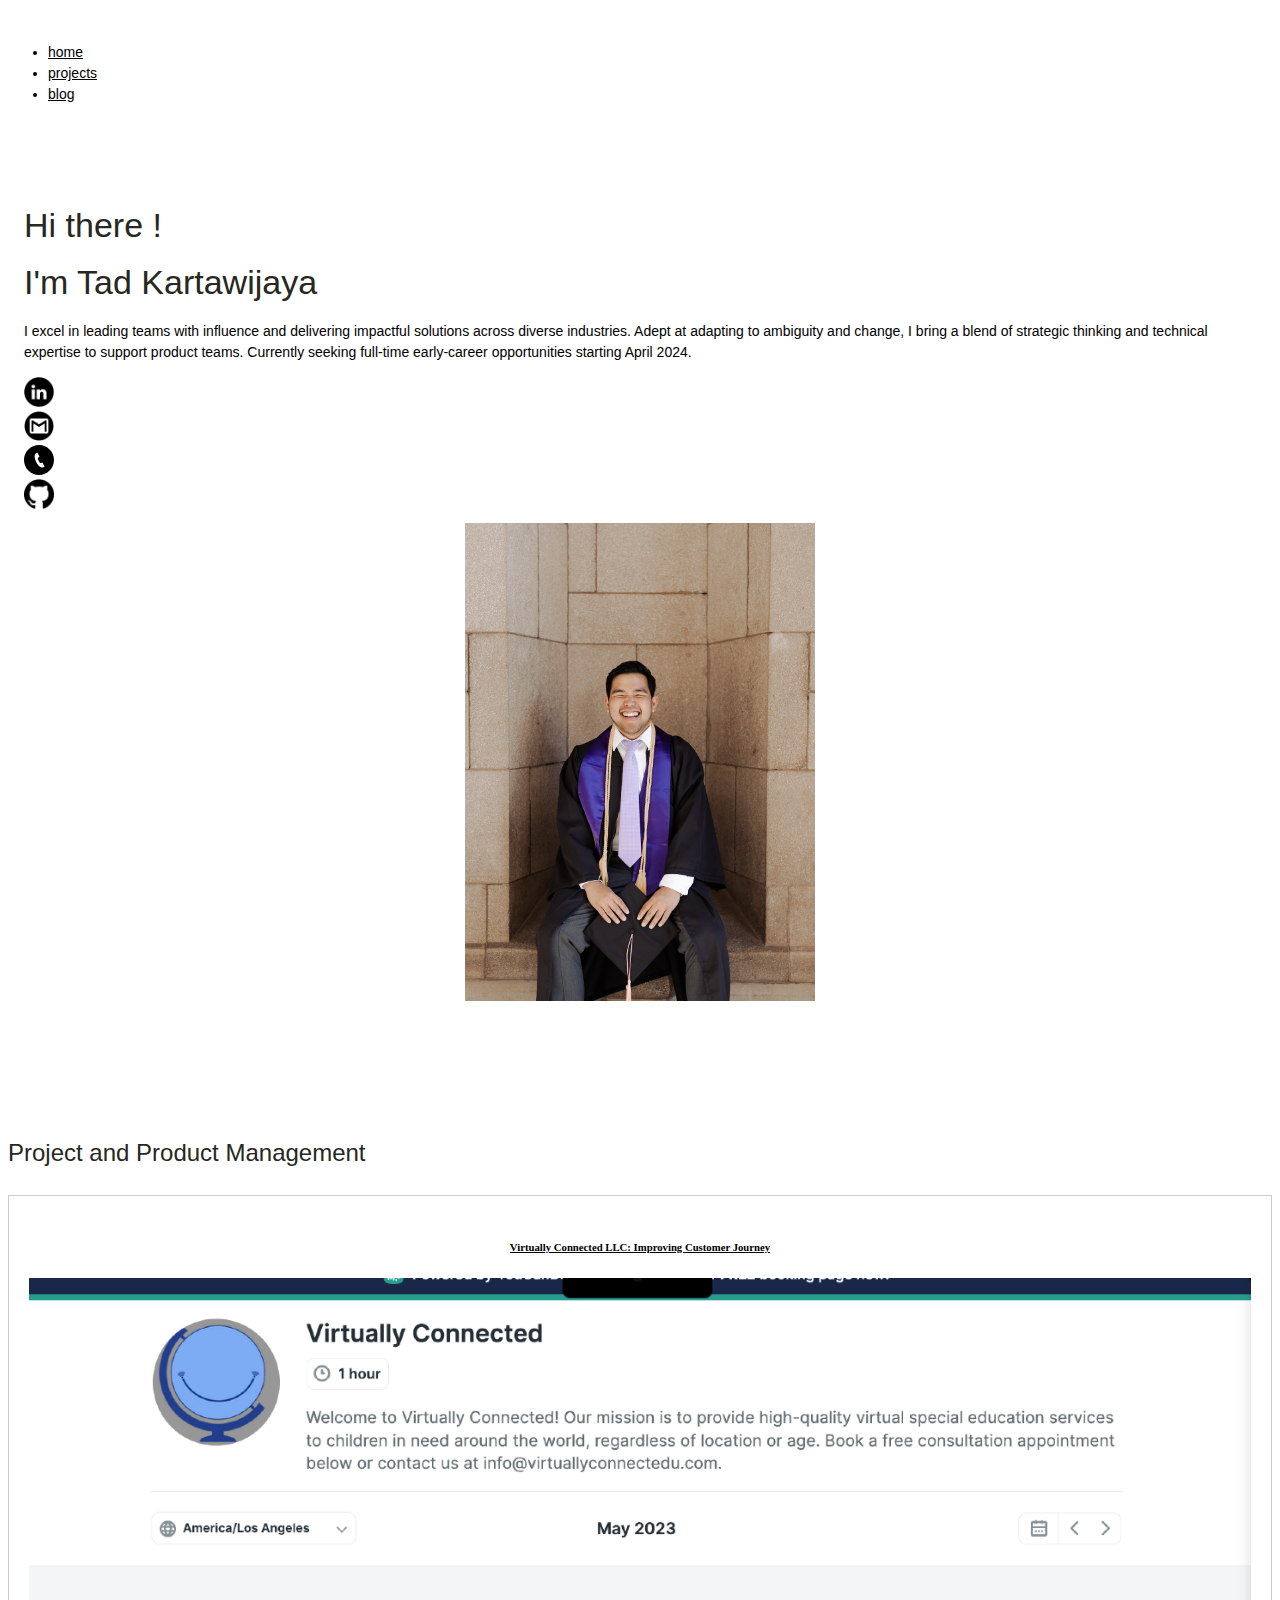
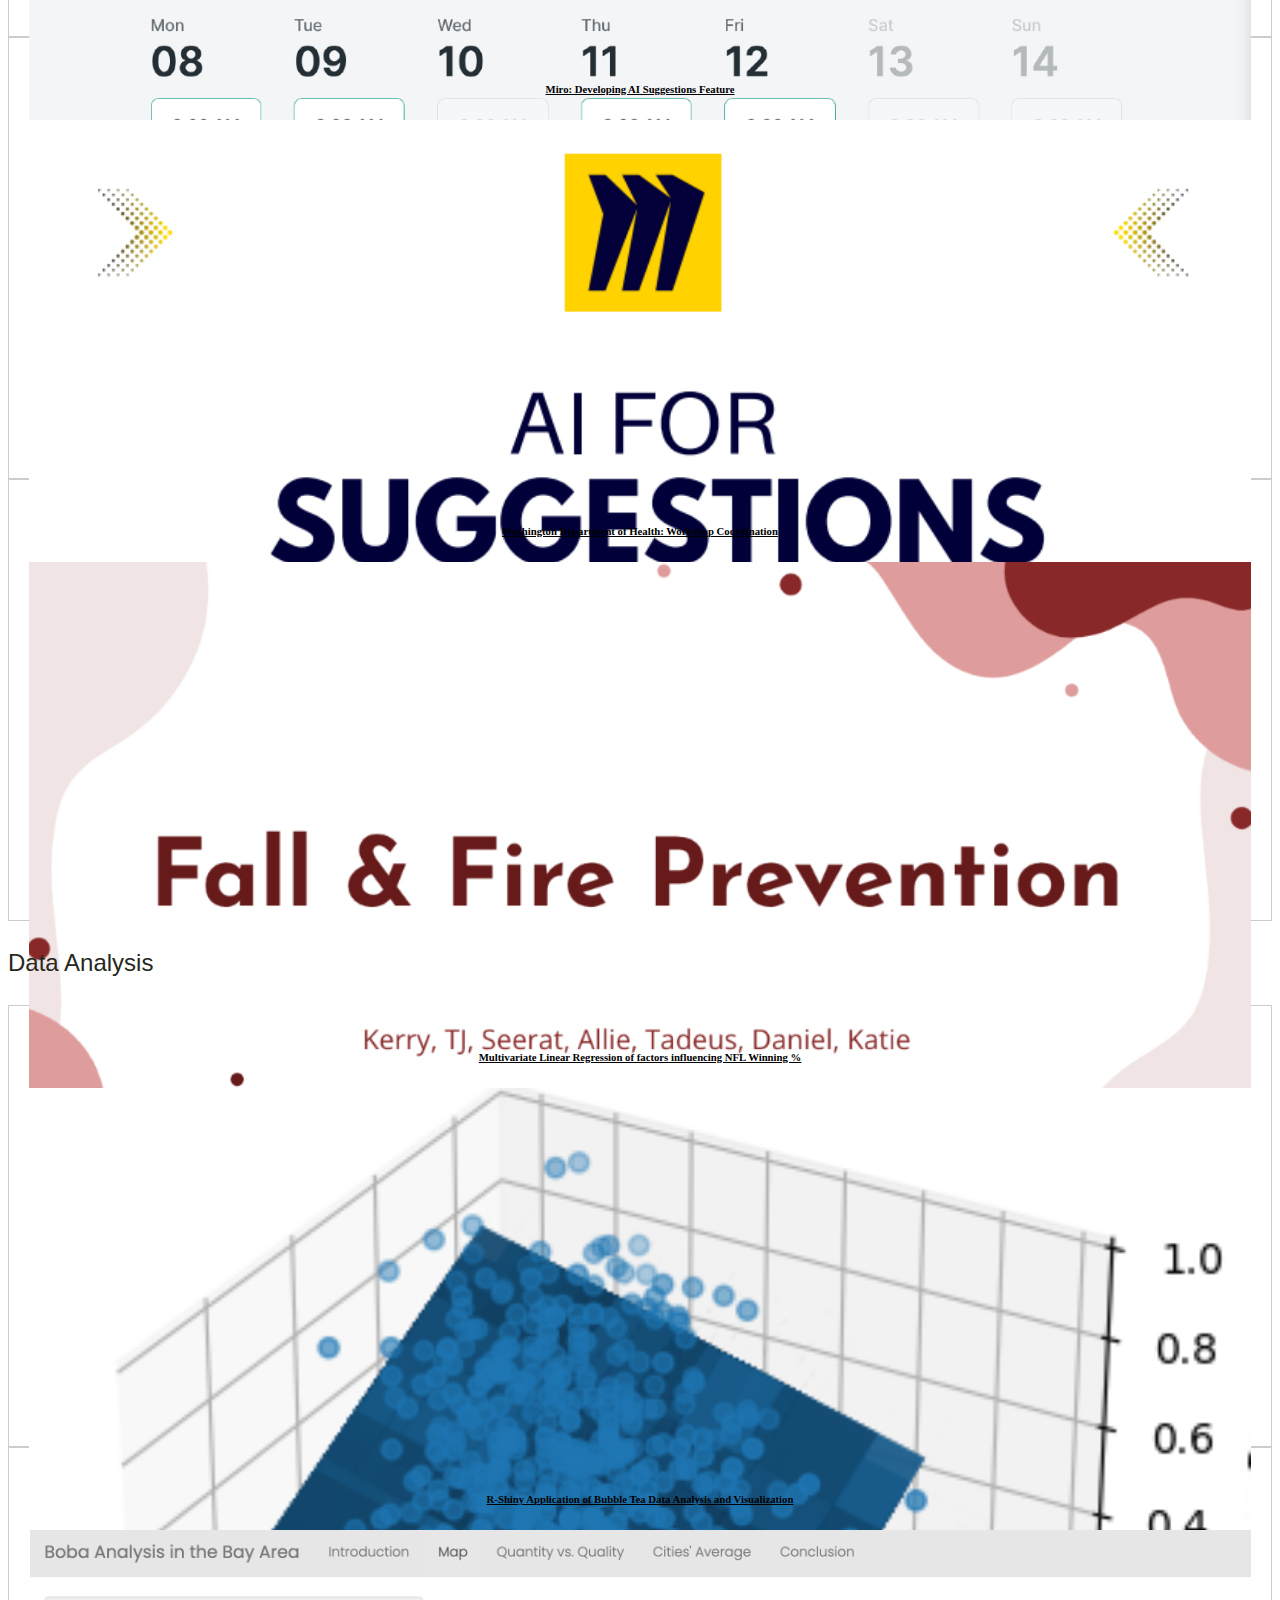
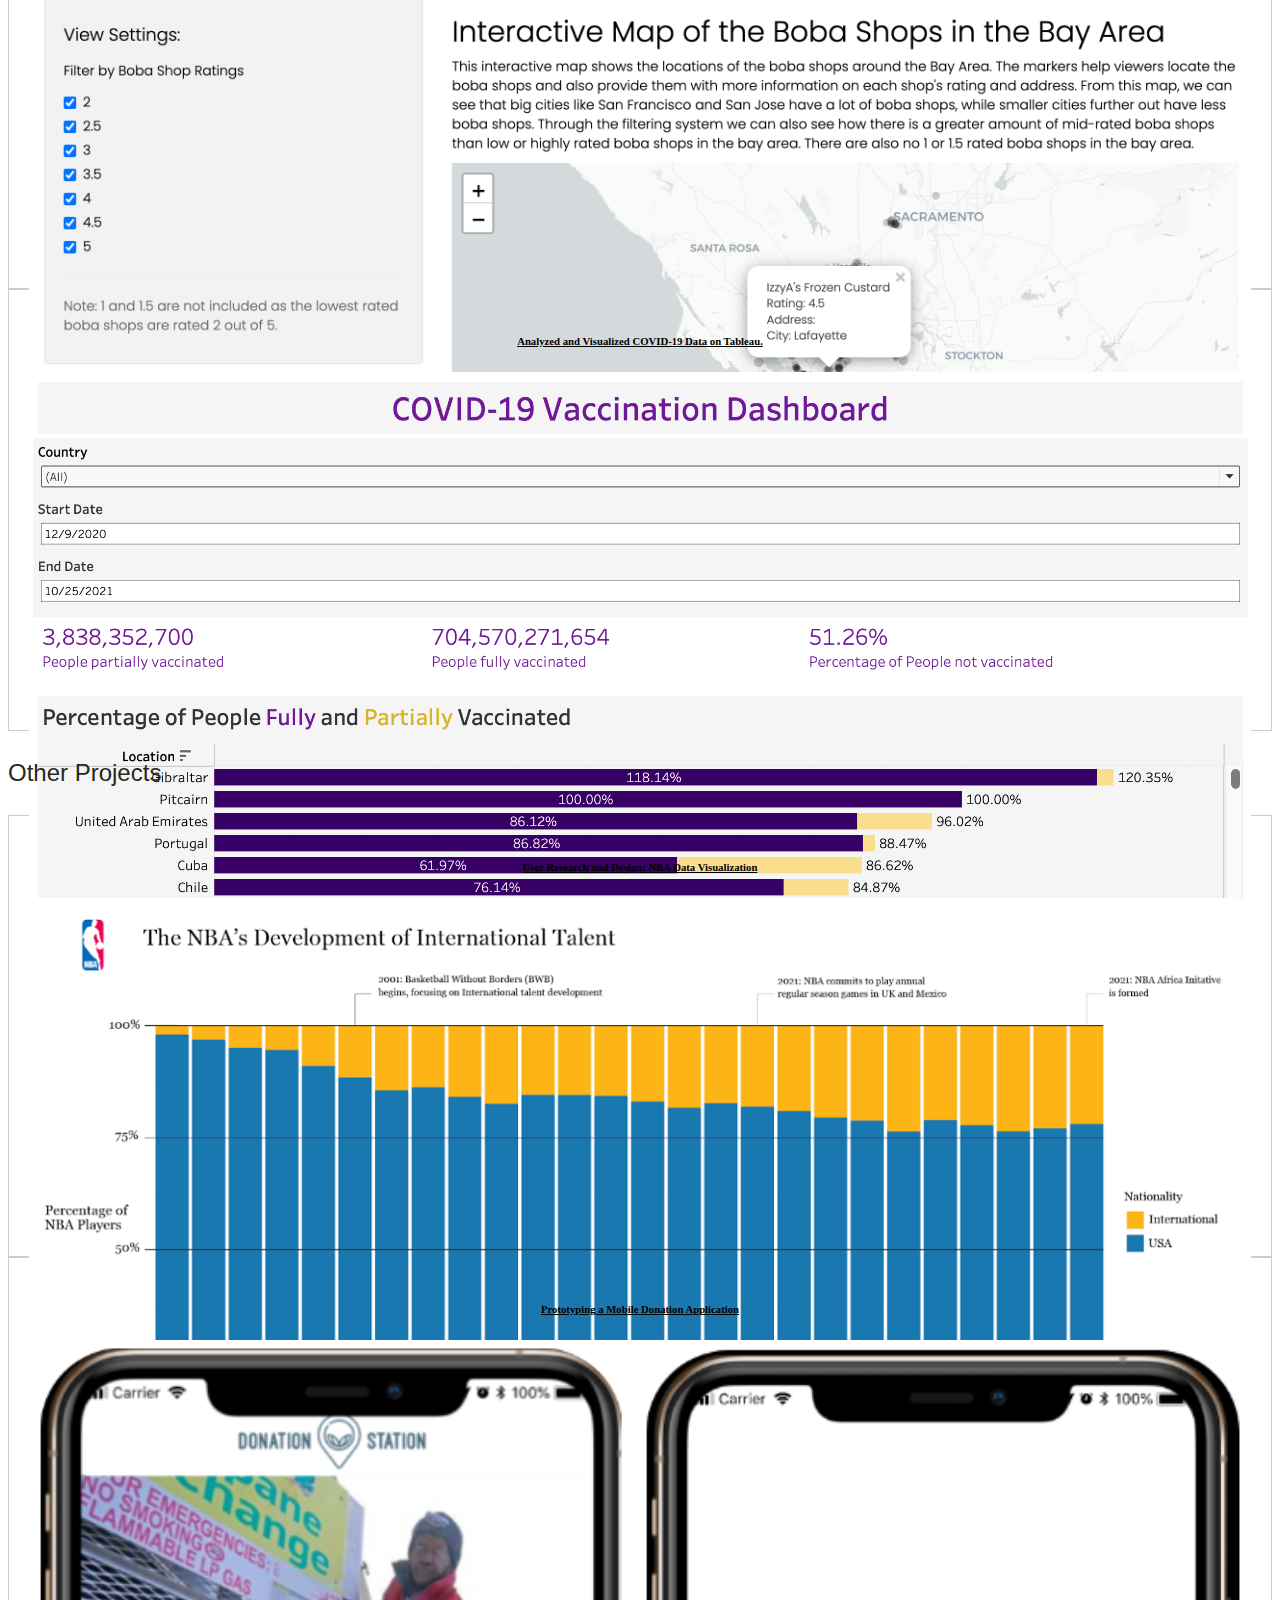
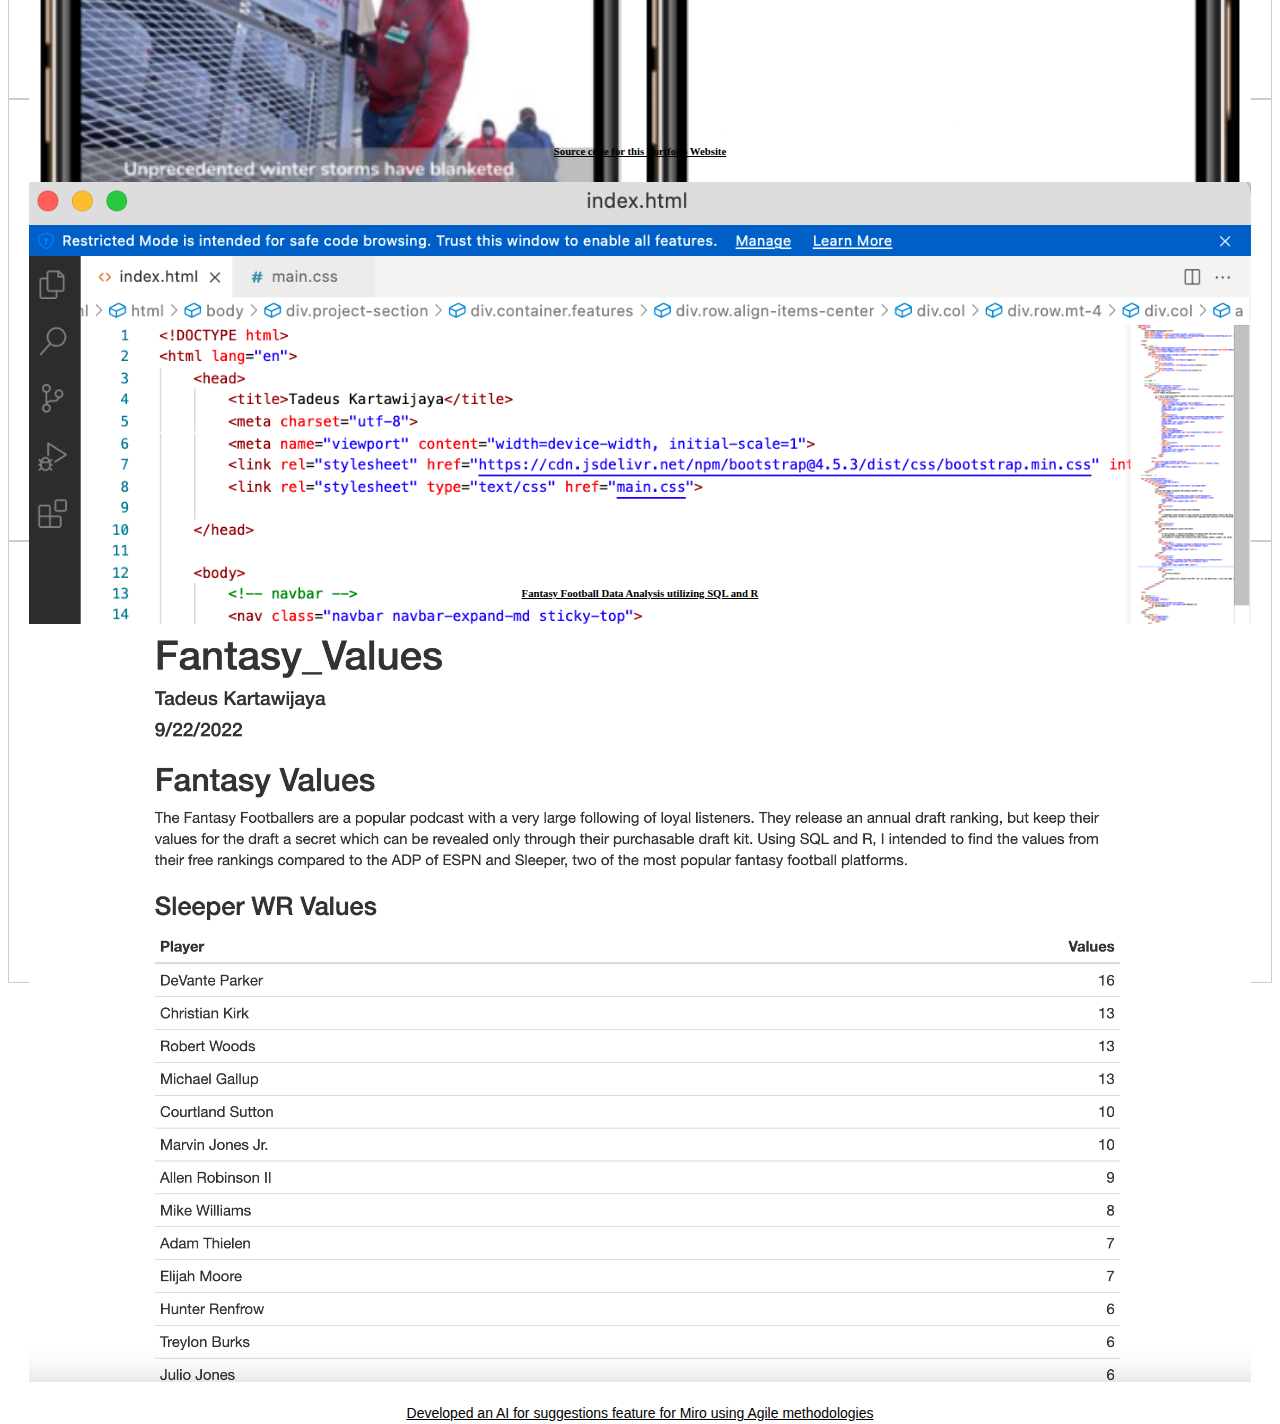
==== index.html @ 48a084fa "added LRproject" ====
<!DOCTYPE html>
<!---- Updated November 17, 2022 --->

<html lang="en">
    <head>
        <title>Tad Kartawijaya</title>
        <meta charset="utf-8">
        <meta name="viewport" content="width=device-width, initial-scale=1">
        <link rel="icon" type="image/png" href="tumblr_7e68019ed95e4b7a04ceb019555682c2_0df1e9e2_540.png">
        <link rel="stylesheet" href="https://cdn.jsdelivr.net/npm/bootstrap@4.5.3/dist/css/bootstrap.min.css" integrity="sha384-TX8t27EcRE3e/ihU7zmQxVncDAy5uIKz4rEkgIXeMed4M0jlfIDPvg6uqKI2xXr2" crossorigin="anonymous">
        <link rel="stylesheet" type="text/css" href="main.css">
        <link rel="stylesheet" href="https://use.fontawesome.com/releases/v5.14.0/css/all.css" integrity="sha384-HzLeBuhoNPvSl5KYnjx0BT+WB0QEEqLprO+NBkkk5gbc67FTaL7XIGa2w1L0Xbgc" crossorigin="anonymous">
	</head>
    
	<body> 
        <!-- navbar -->
        <nav class="navbar navbar-expand-md sticky-top">
            <button class="navbar-toggler navbar-light" type="button" data-toggle="collapse" data-target="#main-navigation">
                <span class="navbar-toggler-icon"></span>
            </button>
            <div class="collapse navbar-collapse justify-content-center" id="main-navigation">
                <ul class="navbar-nav">
                    <li class="nav-item">
                        <a class="nav-link" href="index.html">home</a>
                    </li>
                    <li class="nav-item">
                        <a class="nav-link" href="#projects">projects</a>
                    </li>
                    <li class="nav-item">
                        <a class="nav-link" href="https://medium.com/@tkartawijaya12">blog</a>
                    </li>
                </ul>
            </div>
        </nav> <!-- Body --> <!-- About me -->
        <div class="container features" id="intro">
            <div class="row align-items-center">
                <div class="col-lg-6 col-md-6 col-sm-12 " id="intro_p">
                    <h1>Hi there !</h1>
                  <h1>I'm Tad Kartawijaya</h1>
                    
                    <p>I excel in leading teams with influence and delivering impactful solutions across diverse industries. Adept at adapting to ambiguity and change, I bring a blend of strategic thinking and technical expertise to support product teams. Currently seeking full-time early-career opportunities starting April 2024.
                    </p>
                 
                    <div class="row"></div>
                        <div class="col d-flex" style="padding-bottom: 10px;">
                            <div class="px-2">
                            <a href="https://www.linkedin.com/in/tadeusk/">
                            <img src="images/linkedin.png" class="img-profile rounded-circle" >
                           </a>
                            </div>
                            <div class="px-2">
                           <a href="https://mail.google.com/mail/u/0/?fs=1&to=tadkartawijaya@gmail.com&tf=cm">
                            <img src="images/mail.png" class="img-profile rounded-circle" >
                           </a>
                            </div>
                            <div class="px-2">
                           <a href="tel:2068220563">
                            <img src="images/phone.svg" class="img-profile rounded-circle" >
                           </a>
                            </div>
                            <div class="px-2">
                           <a href="https://github.com/tadeusk12">
                            <img src="images/git.png" class="img-profile rounded-circle" >
                           </a>
                            </div>
                    </div>
                </div>
                
                <div class="col-lg-6 col-md-6 col-sm-12">
                    <img src="images/profile.png" style="  display: block;
                    width: 350px;
                    margin-left: auto; margin-right: auto;" >
                </div>
            </div>
        </div>
<section id="projects" style="padding-bottom: 5px; padding-top: 30px;">
    <div class="container">
        <h3>Project and Product Management</h3>
        <div class="row">
            <div class="col-sm-12 col-md-4 mb-3">
                <a href="project2.html">
                <div class="card">
                    <div class="card-body">
                        <h6 class="card-title">Virtually Connected LLC: Improving Customer Journey</h6>
                        <img class="card-img-top" src="images/VirtuallyConnected.png" alt="Card image" style="width:100%">
                        <p class="card-text">Analyzed and improved customer journey for tele-education and tele-health provider.</p>
                    </div>
                </div>
            </a>
            </div>
            <div class="col-sm-12 col-md-4 mb-3">
                <a href="project1.html">
                <div class="card">
                    <div class="card-body">
                        <h6 class="card-title">Miro: Developing AI Suggestions Feature</h6>
                        <img class="card-img-top" src="images/Miro1.png" alt="Card image" style="width:100%">
                        <p class="card-text">Collaborated with a team of 5 to develop an AI for suggestions feature for Miro using Agile methodologies</p>
                    </div>
                </div>
                </a>
            </div>
            <div class="col-sm-12 col-md-4 mb-3">
                <a href="project3.html">
                <div class="card">
                    <div class="card-body">
                        <h6 class="card-title">Washington Department of Health: Workshop Coordination</h6>
                        <img class="card-img-top" src="images/Workshop.png" alt="Card image" style="width:100%">
                        <p class="card-text">Planned and coordinated 6 workshops in collaboration with DOH and Seattle Fire.</p>
                    </div>
                </div>
            </a>
            </div>
        </div>
    </div>
    <div class="container">
        <h3>Data Analysis</h3>
        <div class="row">
            <div class="col-sm-12 col-md-4 mb-3">
                <a href="https://colab.research.google.com/drive/1ygWsxD_pZjsfGptOvXhrxV0xMSwg1oHN#scrollTo=OkodcfN9Euco">
                <div class="card">
                    <div class="card-body">
                        <h6 class="card-title">Multivariate Linear Regression of factors influencing NFL Winning %</h6>
                        <img class="card-img-top" src="images/NFL.png" alt="Card image" style="width:100%">
                        <p class="card-text">Used Pandas, Numpy in Python on Google Collab to analyze factors influencing winning in the NFL. </p>
                    </div>
                </div>
            </a>
            </div>
            <div class="col-sm-12 col-md-4 mb-3">
                <a href="https://tadeusk.shinyapps.io/Boba-Analysis-in-the-Bay-Area/">
                <div class="card">
                    <div class="card-body">
                        <h6 class="card-title">R-Shiny Application of Bubble Tea Data Analysis and Visualization</h6>
                        <img class="card-img-top" src="images/boba.png" alt="Card image" style="width:100%">
                        <p class="card-text">Visualized, analyzed, and communicated data insights regarding bubble tea in the Bay Area. </p>
                    </div>
                </div>
            </a>
            </div>
            <div class="col-sm-12 col-md-4 mb-3">
                <a href="https://public.tableau.com/shared/8QTY9HKXQ?:display_count=n&:origin=viz_share_link">
                <div class="card">
                    <div class="card-body">
                        <h6 class="card-title">Analyzed and Visualized COVID-19 Data on Tableau.</h6>
                        <img class="card-img-top" src="images/tableau.png" alt="Card image" style="width:100%">
                        <p class="card-text">Data analysis and visualization of publically available COVID-19 data, resulting in a tableau dashboard.</p>
                    </div>
                </div>
            </a>
            </div>
        </div>
    </div>
    <div class="container">
        <h3>Other Projects</h3>

        <div class="row">
            <div class="col-sm-12 col-md-4 mb-3">
                <a href="https://docs.google.com/document/d/1LwZ5oEc4uylIYcVC6Xm80Fj3FsotGC23xp9mfmTdh5U/edit?usp=sharing">
                <div class="card">
                    <div class="card-body">
                        <h6 class="card-title">User Research and Design: NBA Data Visualization</h6>
                        <img class="card-img-top" src="images/datavis.png" alt="Card image" style="width:100%">
                        <p class="card-text">Analyzed and visualized NBA player data; Conducted User research to improve visualization.</p>
                    </div>
                </div>
            </a>
            </div>
            <div class="col-sm-12 col-md-4 mb-3">
                <a href="https://www.figma.com/proto/CEUBGJaZULTJGFLBGFatxP/INFO-200-Donation-Station?scaling=scale-down&page-id=0%3A1&starting-point-node-id=84%3A346&node-id=1%3A2">
                <div class="card">
                    <div class="card-body">
                        <h6 class="card-title">Prototyping a Mobile Donation Application</h6>
                        <img class="card-img-top" src="images/donation.png" alt="Card image" style="width:100%">
                        <p class="card-text">Ideated and prototyped a mobile donation application.</p>
                    </div>
                </div>
                </a>
            </div>

                <div class="col-sm-12 col-md-4 mb-3">
                    <a href="https://github.com/tadeusk12/portfolio_website">
                    <div class="card">
                        <div class="card-body">
                            <h6 class="card-title">Source code for this Portfolio Website</h6>
                            <img class="card-img-top" src="images/portfolio.png" alt="Card image" style="width:100%">
                            <p class="card-text">Utilized HTML, CSS, JS, and Bootstrap to code this website, with help from generative AI.</p>
                        </div>
                    </div>
                </a>
                </div>
                <div class="col-sm-12 col-md-4 mb-3">
                    <a href="https://tadeusk12.github.io/fantasy_football/">
                    <div class="card">
                        <div class="card-body">
                            <h6 class="card-title">Fantasy Football Data Analysis utilizing SQL and R</h6>
                            <img class="card-img-top" src="images/FantasyFootball.png" alt="Card image" style="width:100%">
                            <p class="card-text">Developed an AI for suggestions feature for Miro using Agile methodologies</p>
                        </div>
                    </div>
                    </a>
                </div>
            
        </div>
        
    </div>
    </section>
</body>


        <!-- Footer -->
         <!--
        <footer>
            <div class="container">
              <div class="row">
                <div class="col-md-8">
                  <form action="sendmail.php" method="post" class="contact-form">
                    <div class="row">
                      <div class="col-md-6">
                        <div class="form-group">
                          <input type="text" class="form-control" placeholder="Name" required>
                        </div>
                      </div>
                      <div class="col-md-6">
                        <div class="form-group">
                          <input type="email" class="form-control" placeholder="Email" required>
                        </div>
                      </div>
                    </div>
                    <div class="form-group">
                      <input type="text" class="form-control" placeholder="Subject" required>
                    </div>
                    <div class="form-group">
                      <textarea class="form-control" rows="5" placeholder="Message" required></textarea>
                    </div>
                    <button type="submit" class="btn btn-primary">Send</button>
                  </form>
                </div>
                <div class="col-md-4">
                  <h3>Contact Information</h3>
                  <p><i class="fa fa-map-marker"></i> Seattle, WA, USA</p>
                  <a href="tel:2068220563">
                    <p><i class="fa fa-phone"></i> (206) 822 0563</p> </a>
                    <a href="tel:2068220563">
                  <p><i class="fa fa-envelope"></i> tadkartawijaya@gmail.com</p></a>
                </div>
              </div>
            </div>
          </footer>    
        </html>

        <!-- scripts -->
          <script src="https://code.jquery.com/jquery-3.5.1.min.js" integrity="sha256-9/aliU8dGd2tb6OSsuzixeV4y/faTqgFtohetphbbj0=" crossorigin="anonymous"></script>
          <script src="https://cdn.jsdelivr.net/npm/bootstrap@4.5.3/dist/js/bootstrap.min.js" integrity="sha384-w1Q4orYjBQndcko6MimVbzY0tgp4pWB4lZ7lr30WKz0vr/aWKhXdBNmNb5D92v7s" crossorigin="anonymous"></script>
          <script src="main.js">
---- main.css ----
body {
    background:  white;
}

h1 { font-family: "Helvetica Neue", Helvetica, Verdana, Geneva, Tahoma, sans-serif, sans-serif; font-size: 34px; font-style: normal; font-variant: normal; font-weight: 500; line-height: 1;
    color:#262821} 
h2 { font-family: "Helvetica Neue", Helvetica, Verdana, Geneva, Tahoma, sans-serif, sans-serif; font-size: 28px; font-style: normal; font-variant: normal; font-weight: 500; line-height: 1.5; 
    color:#262821}
h3 { font-family: "Helvetica Neue", Helvetica, Verdana, Geneva, Tahoma, sans-serif, sans-serif; font-size: 24px; font-style: normal; font-variant: normal; font-weight: 500; line-height: 1.5; 
color:#262821}
h4 {font-family: "Helvetica Neue", Helvetica, Verdana, Geneva, Tahoma, sans-serif, sans-serif; font-size: 16px; font-style: normal; font-variant: normal; font-weight: 500; line-height: 1.5; 
color:#262821}
p { font-family: "Helvetica Neue", Helvetica, Verdana, Geneva, Tahoma, sans-serif, sans-serif; font-size: 14px; font-style: normal; font-variant: normal; font-weight: 400; line-height: 1.5; }
blockquote { font-family: "Helvetica Neue", Helvetica, Verdana, Geneva, Tahoma, sans-serif, sans-serif; font-size: 21px; font-style: normal; font-variant: normal; font-weight: 400; line-height: 1.5; }
pre { font-family: "Helvetica Neue", Helvetica, Verdana, Geneva, Tahoma, sans-serif, sans-serif; font-size: 13px; font-style: normal; font-variant: normal; font-weight: 400; line-height: 1.5; }
li { font-family: "Helvetica Neue", Helvetica, Verdana, Geneva, Tahoma, sans-serif, sans-serif; font-size: 14px; font-style: normal; font-variant: normal; font-weight: 400; line-height: 1.5; }

#toggle{
    cursor: pointer;
}

a {
    cursor: pointer;
    color:black;
  }
  

html {
    scroll-behavior: smooth;
  }

#toggle-text {
    display: none;
  }
  
#toggle-logo {
    height: 1.2em;
    display: inline-block;
  }

#toggle-container {
    display: flex;
    align-items: center;
  }
  
button {
    border: none;
    background-color: transparent;
    display: inline-block;
    padding: 0;


  }


/* navbar */
.navbar {
    background: white;
}
.nav-link {
    color:white;
}
.navbar-brand {
    color: black;
    cursor: pointer;
}
.nav-link {
    color: black;
    margin-right: 1em !important;
}

.img-profile{
    width: 30px;
    margin-left: auto; margin-right: auto;
}

.img-profile:hover{
    opacity: 0.7;
}

.navbar-brand:hover {
    color: #C1C4B7;
}
.nav-link:hover {
    color: #E0E1DB;
}
.navbar-collapse {
    justify-content: flex-end;
}

/* intro */
#intro {
    display: table;
}

#intro_p {display: table-cell; vertical-align: middle;}


/* body */
.features {
	margin: 4em auto;
	padding: 1em;
	position: relative;
}
.feature-title {
	color: #415C8B;
	font-size: 1.3rem;
	font-weight: 700;
	margin-bottom: 20px;
	text-transform: uppercase;
}
#project-img {
	-webkit-box-shadow: 1px 1px 4px rgba(0, 0, 0, 0.4);
	-moz-box-shadow: 1px 1px 4px rgba(0, 0, 0, 0.4);
	box-shadow: 1px 1px 4px rgba(0, 0, 0, 0.4);
	margin-bottom: 16px;
    border-radius: 25px;
}

.desc {
    display: none;
    position: absolute;
    top: 50%;
    left: 50%;
    transform: translate(-50%, -50%);
  }
      
.wrapper:hover .desc {
    display: block;
  }
/* project */
.project-section {
    background-color: #f5f7fa;
}

.card-container {
    display: grid;
    grid-template-columns: repeat(auto-fit, minmax(300px, 1fr));
    gap: 30px;
    margin: 0 auto;
    max-width: 960px;
  }
  
  .card {
    border: 1px solid #ccc;
    padding: 20px;
    text-align: center;
    height: 400px;
  }
  .card-img-top {
    max-width: 100%;
    max-height: 80%;
    height: auto;
    object-fit: cover;
  }
  
  .card h2 {
    font-size: 20px;
    margin-bottom: 10px;
  }
  
  .card p {
    font-size: 14px;
  }
  .card-text{
      padding-top: 3px;
  }

.card:hover {
    opacity:0.8;
}

.column-half-1 {
    float: left;
}
.column-half-2 {
    float: right;
}

.carousel-container {
    max-height: 500px; /* Set the maximum height of the container */
  }
  
  .carousel-item img {
    object-fit: contain; /* Scale the images to fit within the container */
    max-height: 100%; /* Ensure the images don't exceed the height of the container */
    max-width: 100%; /* Ensure the images don't exceed the width of the container */
  }

.carousel-control-prev-icon,
.carousel-control-next-icon {
  filter: invert(1);
}
/* footer */
.page-footer {
    padding: 60px 0 30px;
}
.footer-copyright {
    color: black;
    padding: 40px 0;
}
footer {
    padding-top: 15px;
    background-color: #f8f9fa;
    padding: 50px 0;
  }
  
  .contact-form input[type="text"],
  .contact-form input[type="email"],
  .contact-form textarea {
    border: none;
    border-radius: 0;
    margin-bottom: 20px;
  }
  
  .contact-form input[type="text"]:focus,
  .contact-form input[type="email"]:focus,
  .contact-form textarea:focus {
    border: none;
    outline: none;
    box-shadow: none;
  }
  
  .contact-form button[type="submit"] {
    background-color: #343a40;
    border: none;
    border-radius: 0;
  }
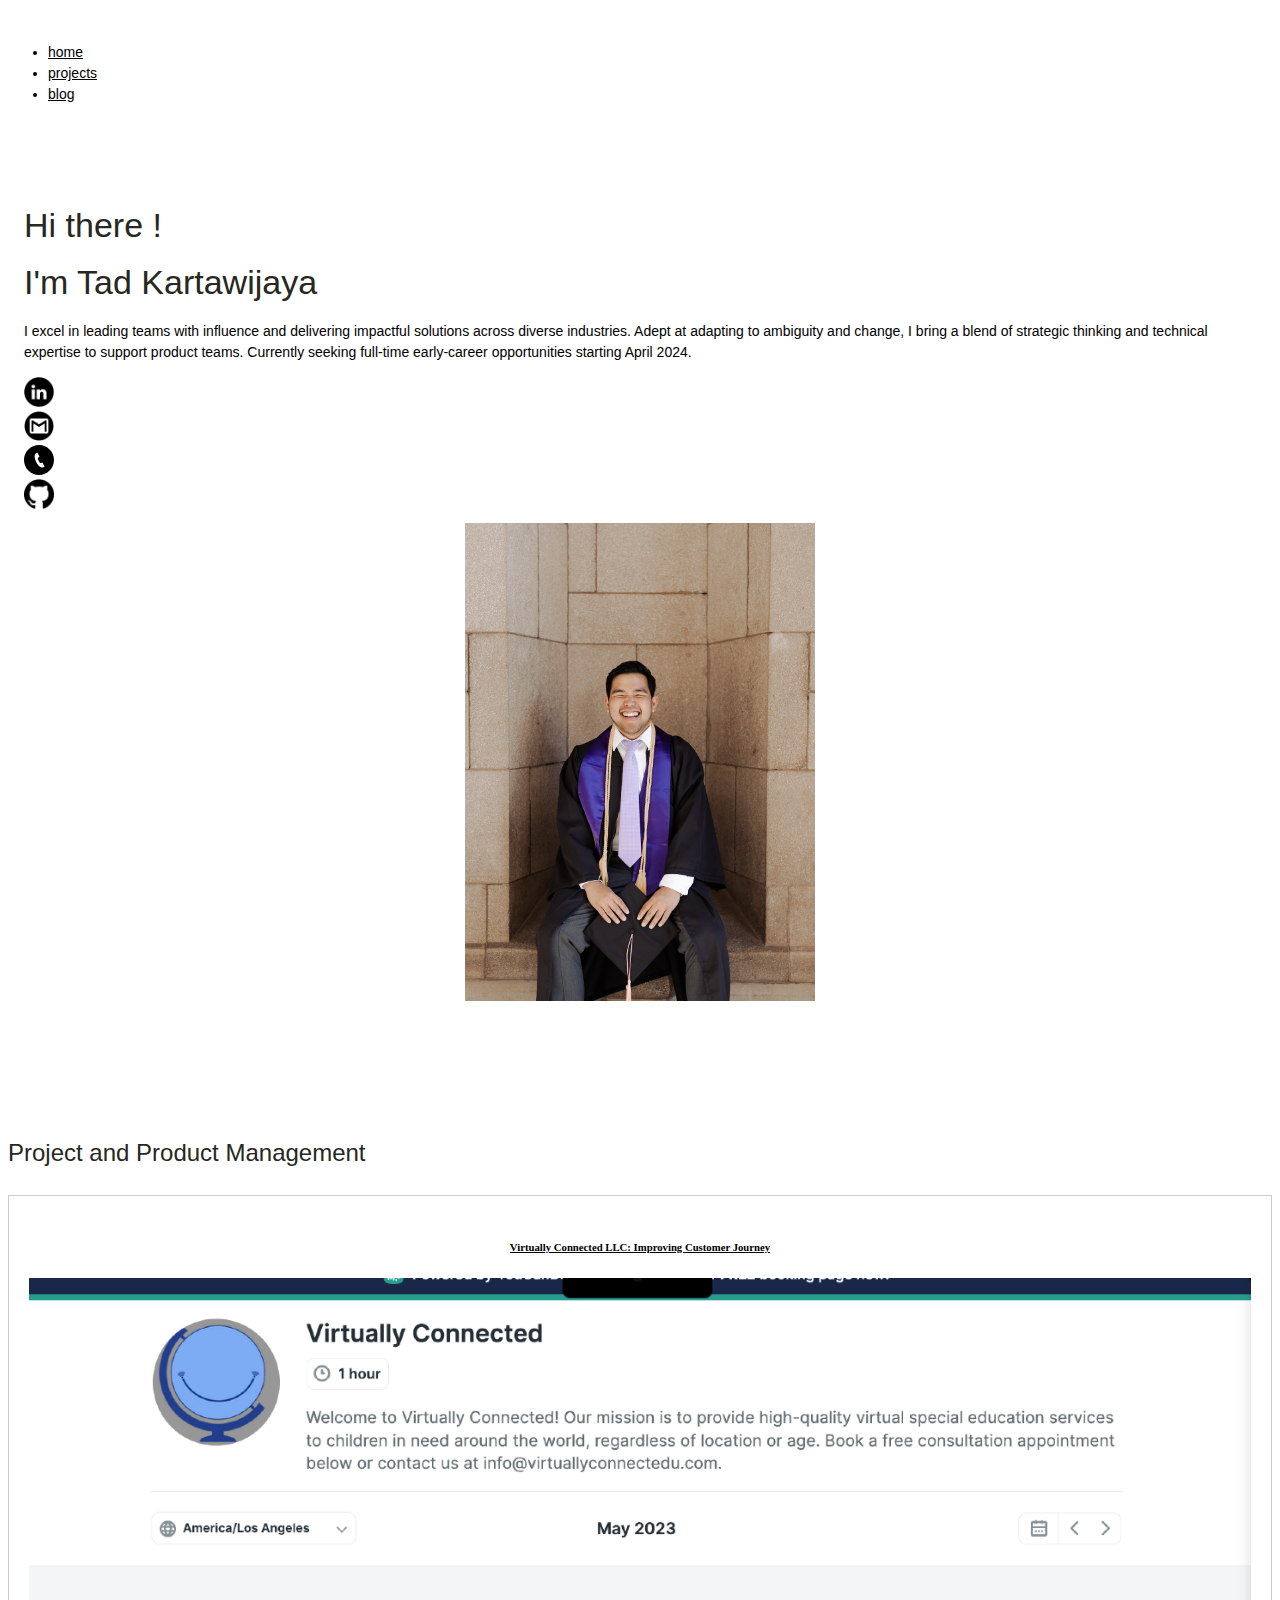
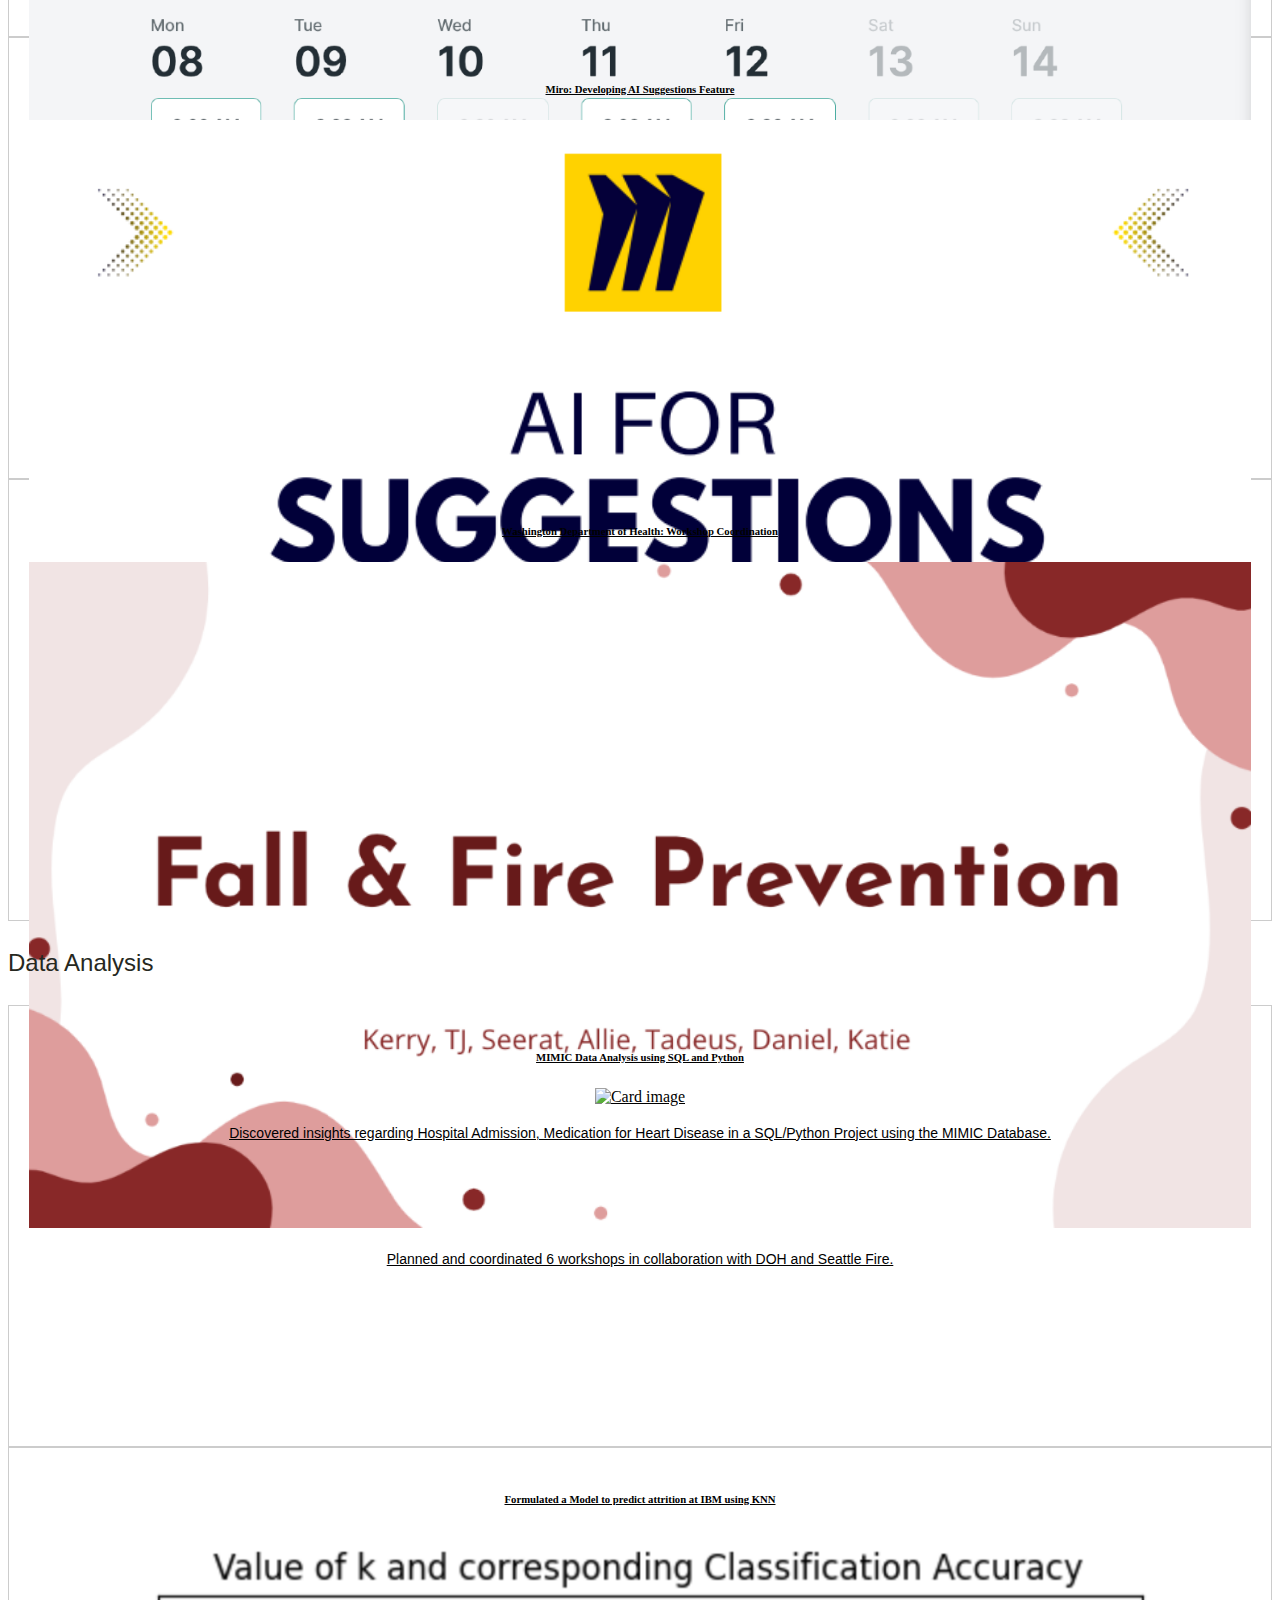
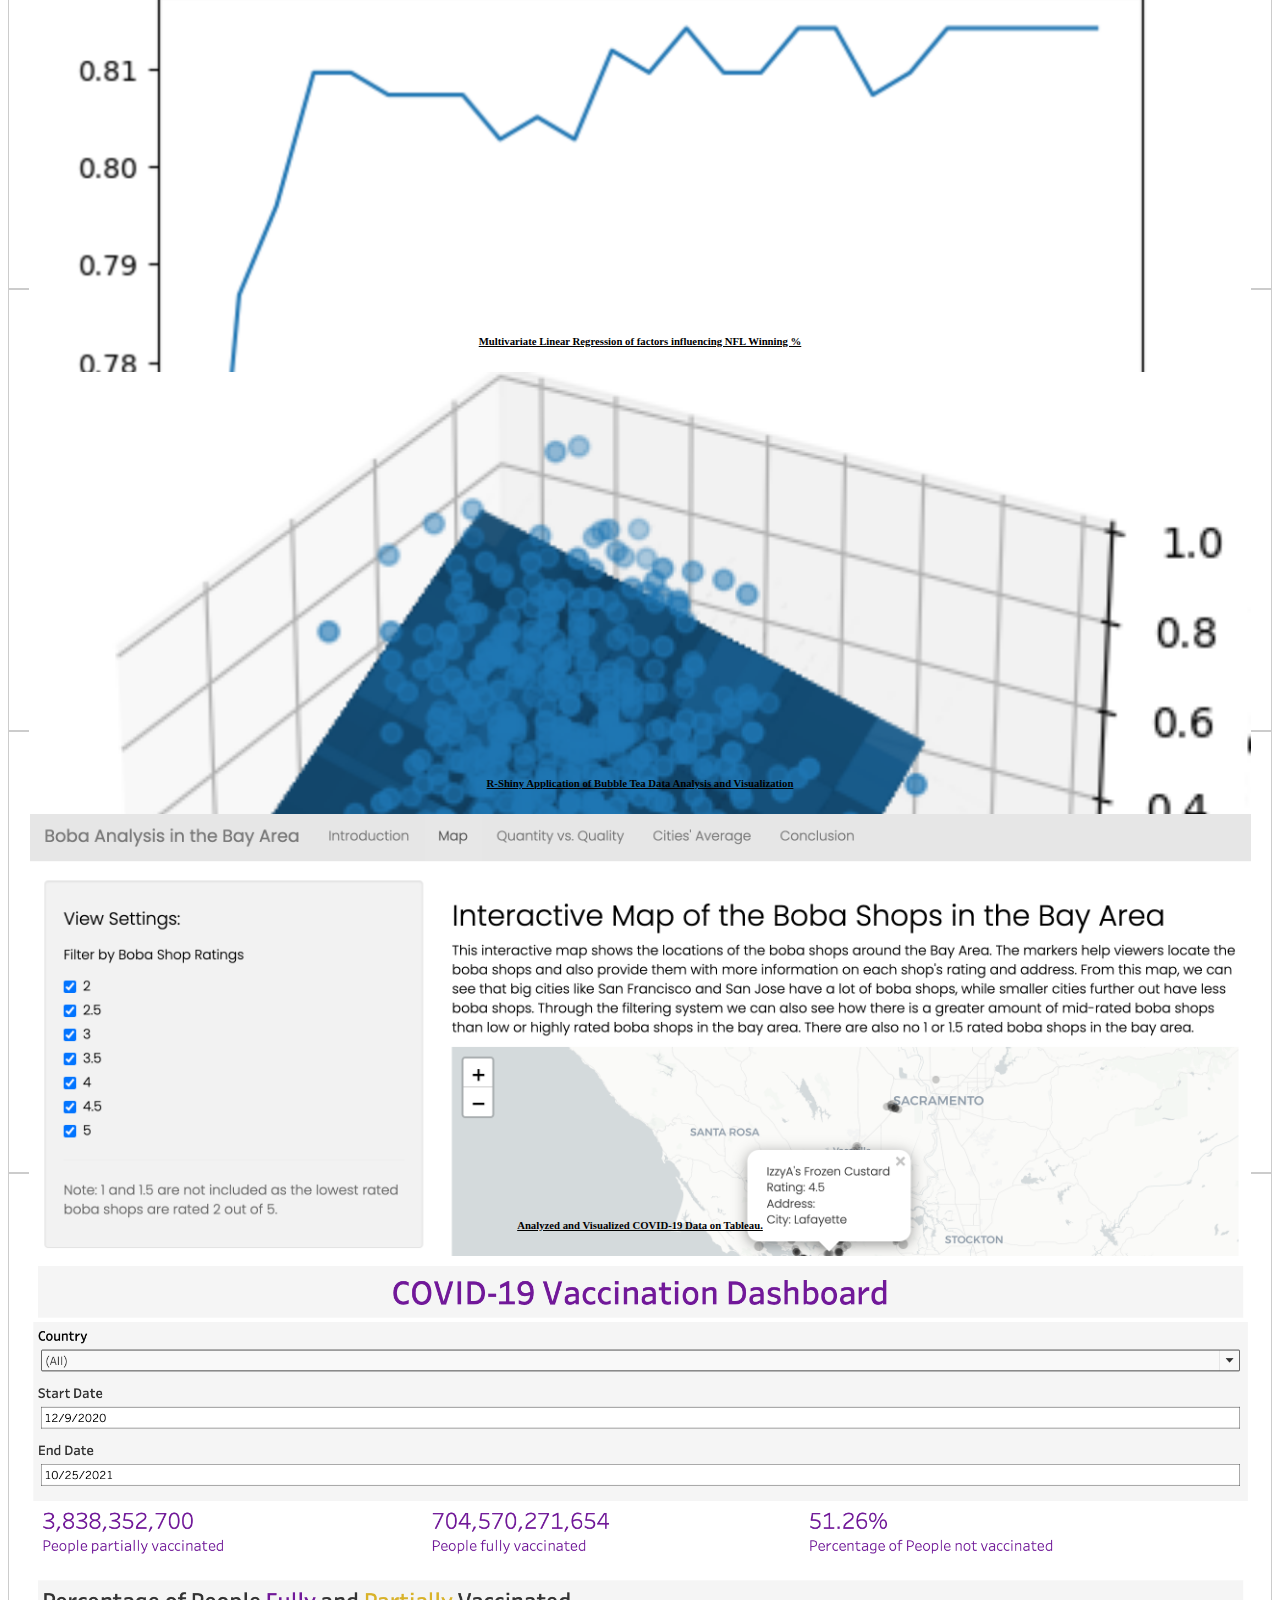
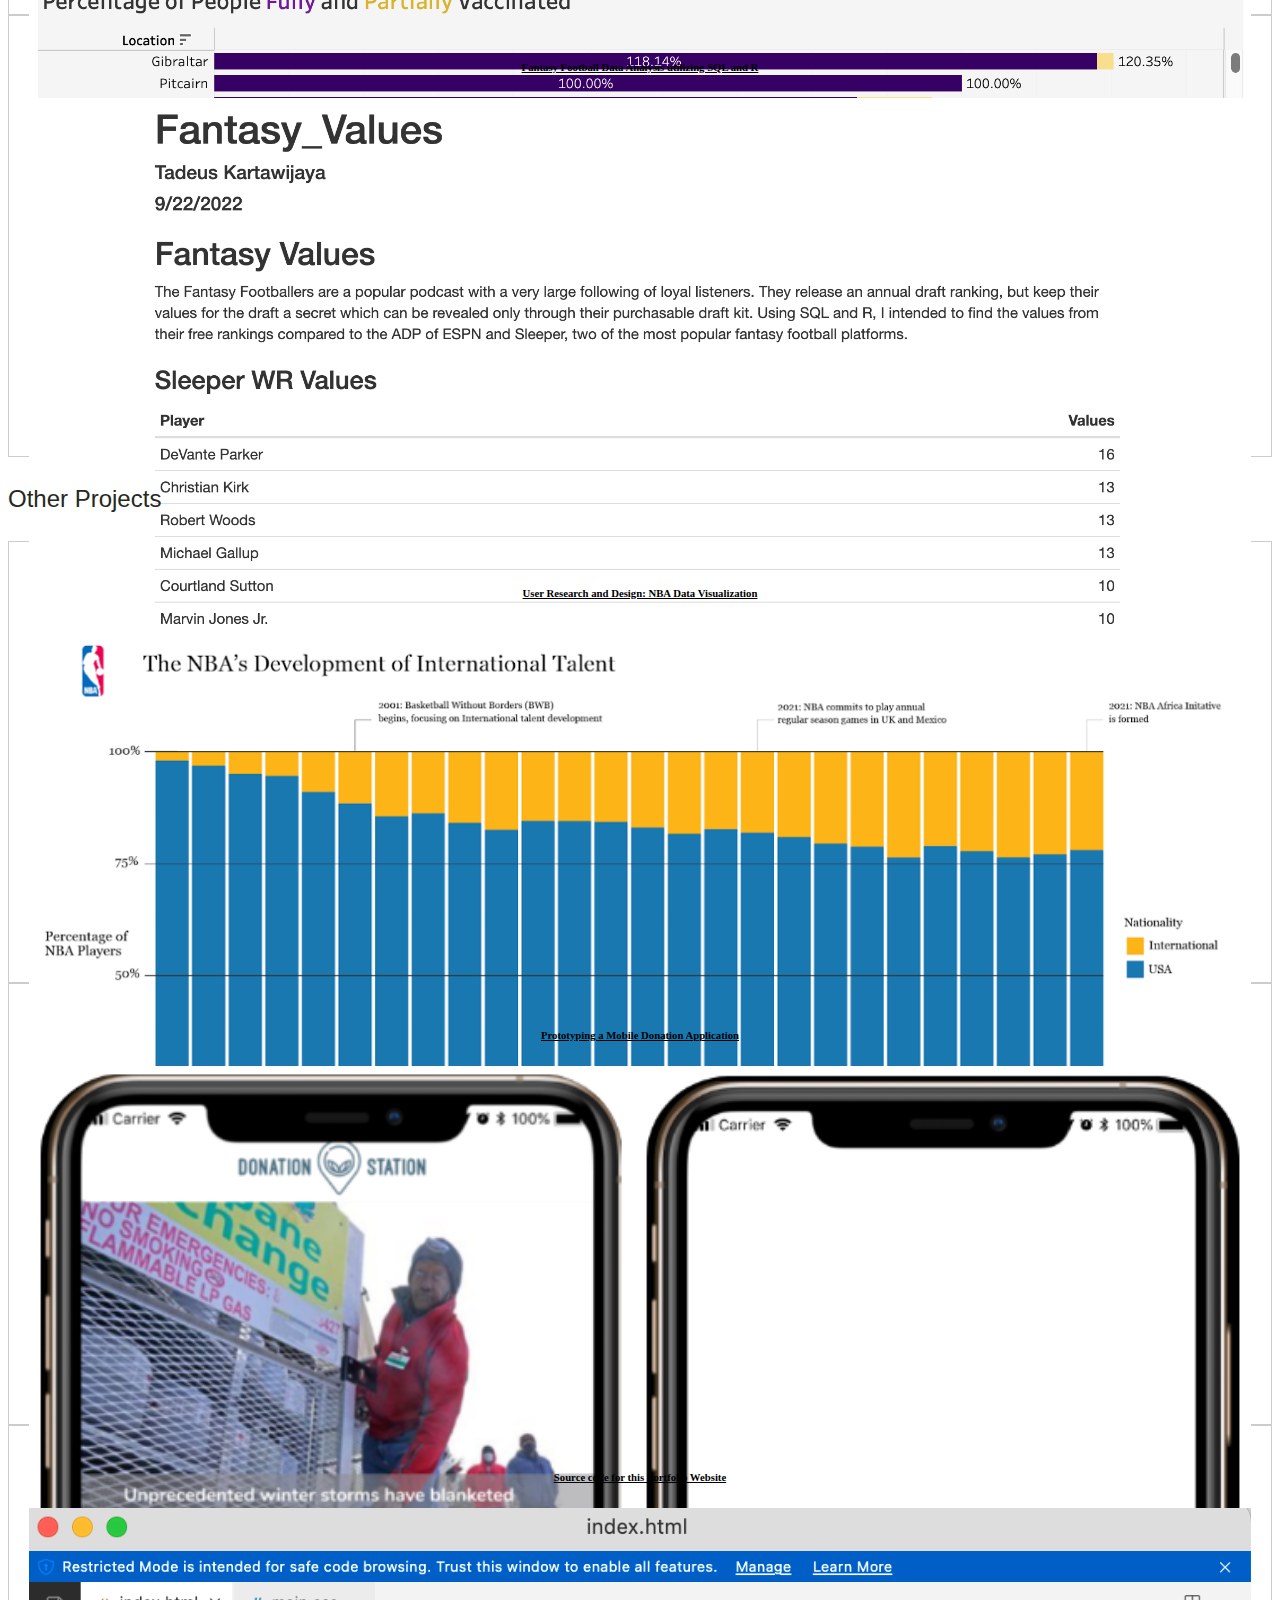
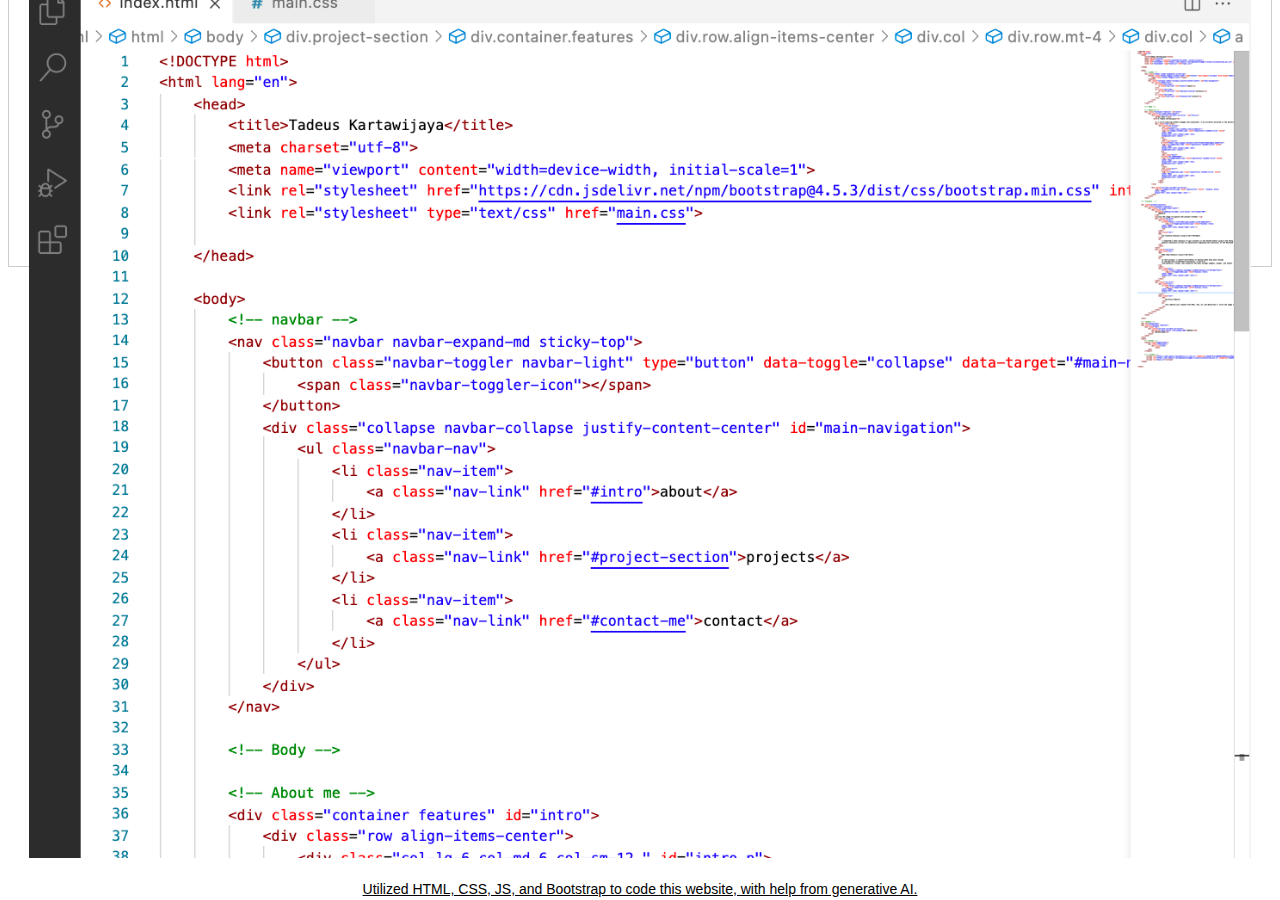
==== commit 7524a6ce: "add projects" ====
--- a/index.html
+++ b/index.html
@@ -116,6 +116,28 @@
         <h3>Data Analysis</h3>
         <div class="row">
             <div class="col-sm-12 col-md-4 mb-3">
+                <a href="https://colab.research.google.com/drive/1Zw7A7VSEXfj_3MyPPBrWf5iE4h1ahXCr?authuser=0#scrollTo=J1Qr1-2MbK77"">
+                <div class="card">
+                    <div class="card-body">
+                        <h6 class="card-title">MIMIC Data Analysis using SQL and Python</h6>
+                        <img class="card-img-top" src="images/SQL.png" alt="Card image" style="width:100%">
+                        <p class="card-text"> Discovered insights regarding Hospital Admission, Medication for Heart Disease in a SQL/Python Project using the MIMIC Database.</p>
+                    </div>
+                </div>
+            </a>
+            </div>
+            <div class="col-sm-12 col-md-4 mb-3">
+                <a href="https://colab.research.google.com/drive/1PLvWMRbdm1h7pPJvN8W92wJtd1hsXzfO#scrollTo=xywwG3h7vreY">
+                <div class="card">
+                    <div class="card-body">
+                        <h6 class="card-title">Formulated a Model to predict attrition at IBM using KNN</h6>
+                        <img class="card-img-top" src="images/KNN.png" alt="Card image" style="width:100%">
+                        <p class="card-text">Predicted Attrition at IBM using employee dataset and a KNN model with 81.4% Accuracy.</p>
+                    </div>
+                </div>
+            </a>
+            </div>
+            <div class="col-sm-12 col-md-4 mb-3">
                 <a href="https://colab.research.google.com/drive/1ygWsxD_pZjsfGptOvXhrxV0xMSwg1oHN#scrollTo=OkodcfN9Euco">
                 <div class="card">
                     <div class="card-body">
@@ -147,6 +169,17 @@
                     </div>
                 </div>
             </a>
+            </div>
+            <div class="col-sm-12 col-md-4 mb-3">
+                <a href="https://tadeusk12.github.io/fantasy_football/">
+                <div class="card">
+                    <div class="card-body">
+                        <h6 class="card-title">Fantasy Football Data Analysis utilizing SQL and R</h6>
+                        <img class="card-img-top" src="images/FantasyFootball.png" alt="Card image" style="width:100%">
+                        <p class="card-text">Developed an AI for suggestions feature for Miro using Agile methodologies</p>
+                    </div>
+                </div>
+                </a>
             </div>
         </div>
     </div>
@@ -188,17 +221,7 @@
                     </div>
                 </a>
                 </div>
-                <div class="col-sm-12 col-md-4 mb-3">
-                    <a href="https://tadeusk12.github.io/fantasy_football/">
-                    <div class="card">
-                        <div class="card-body">
-                            <h6 class="card-title">Fantasy Football Data Analysis utilizing SQL and R</h6>
-                            <img class="card-img-top" src="images/FantasyFootball.png" alt="Card image" style="width:100%">
-                            <p class="card-text">Developed an AI for suggestions feature for Miro using Agile methodologies</p>
-                        </div>
-                    </div>
-                    </a>
-                </div>
+                
             
         </div>
         
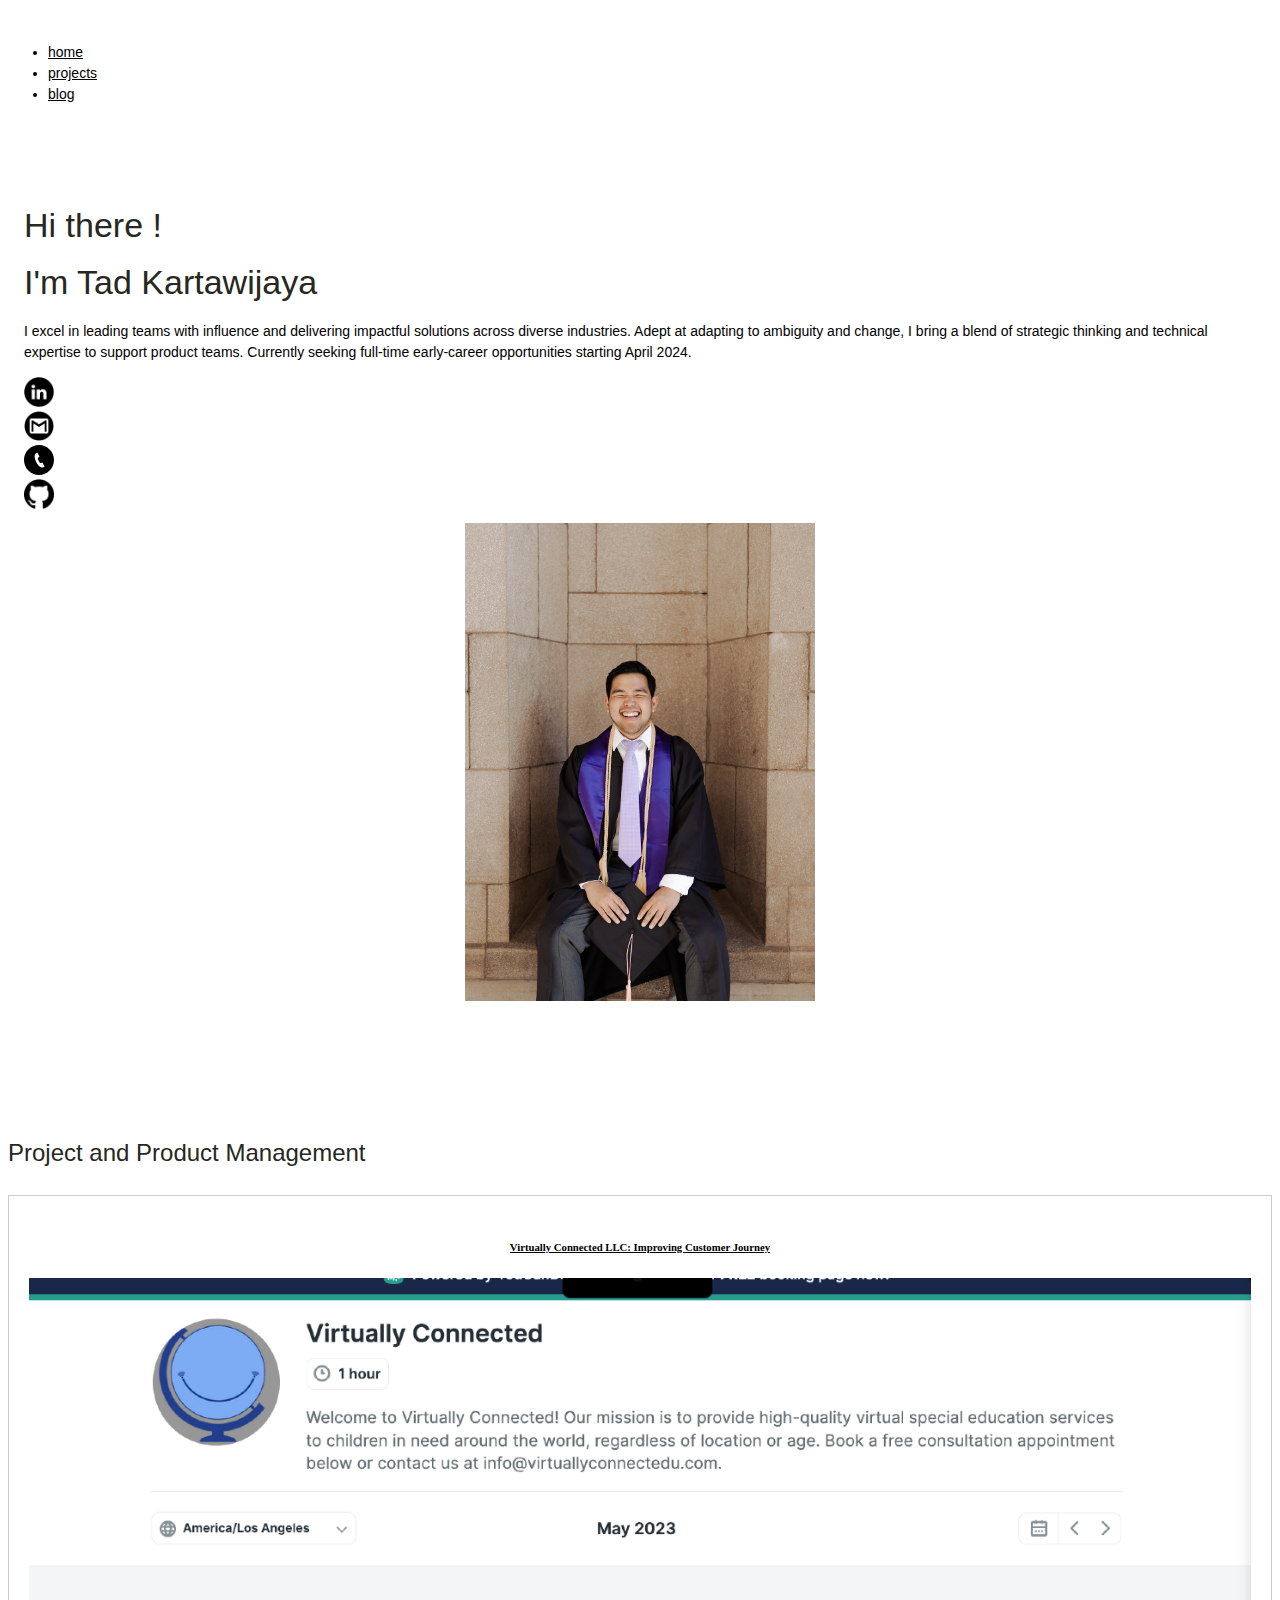
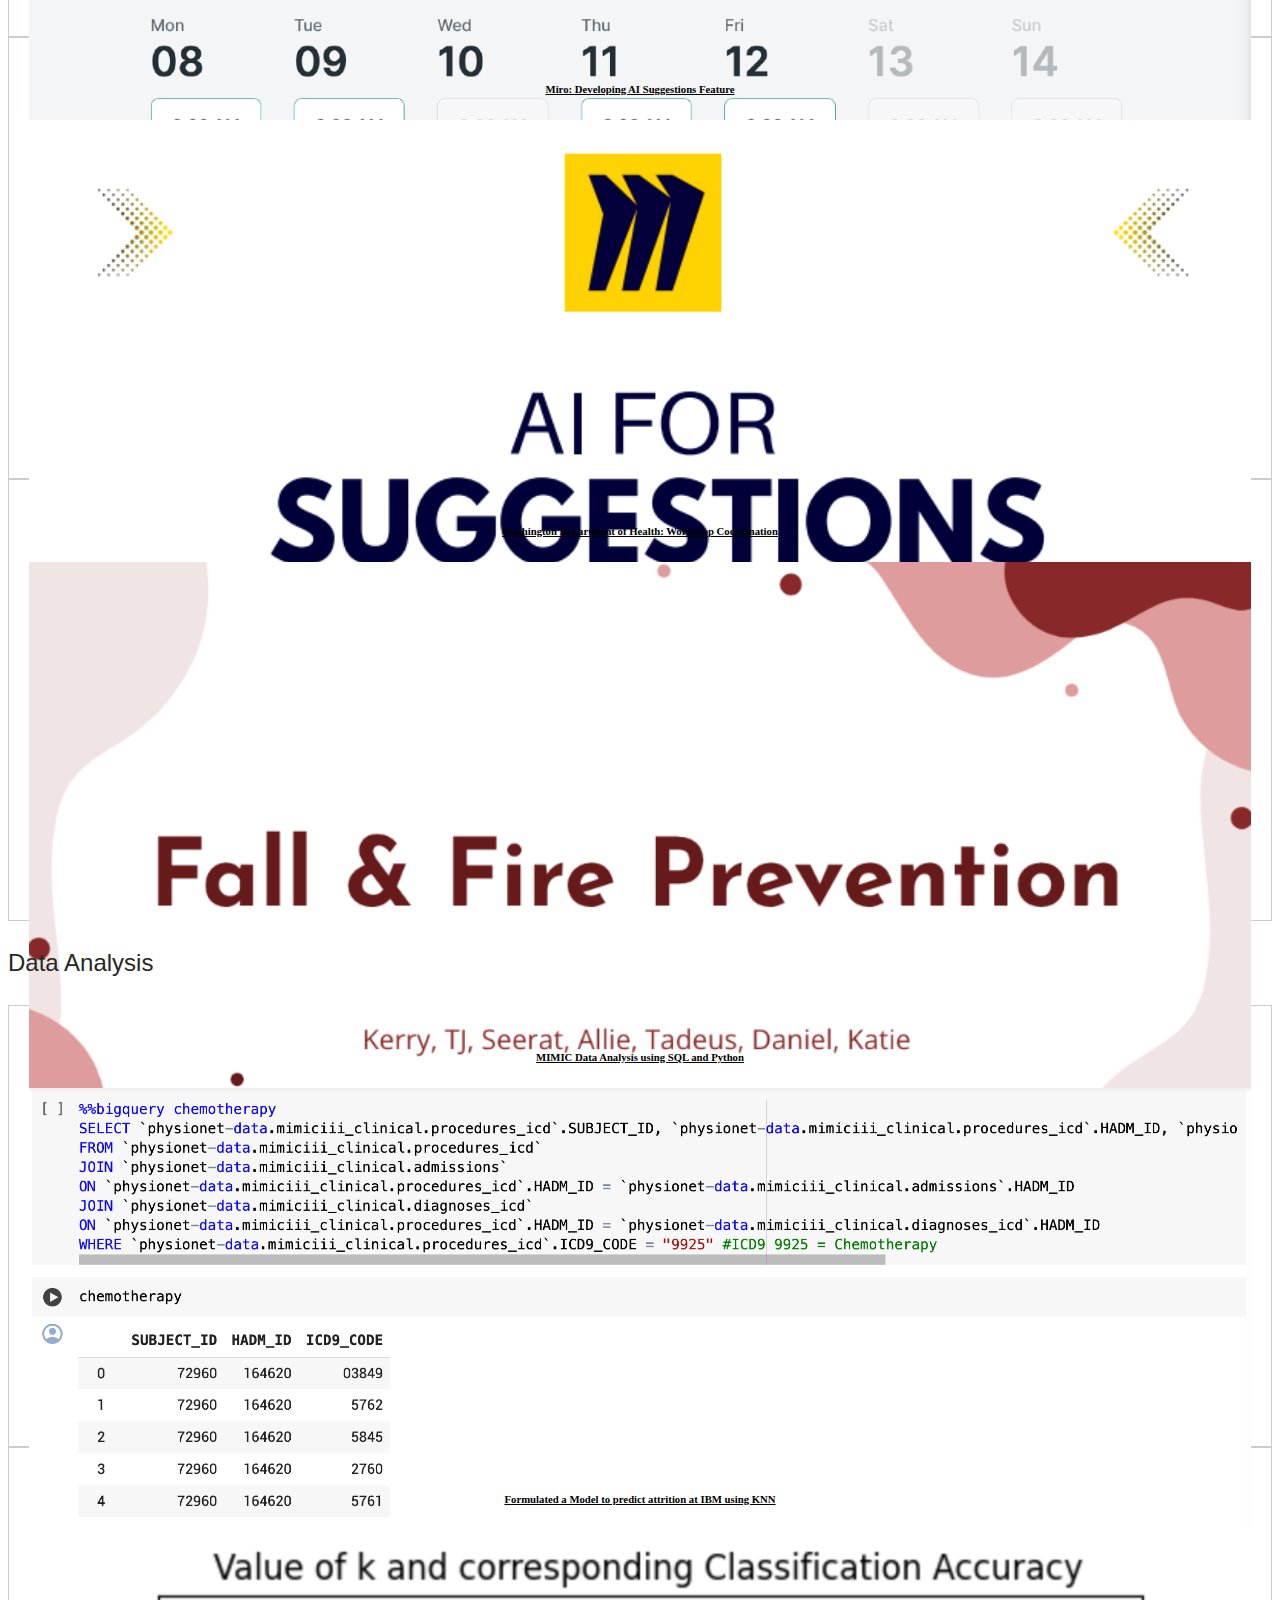
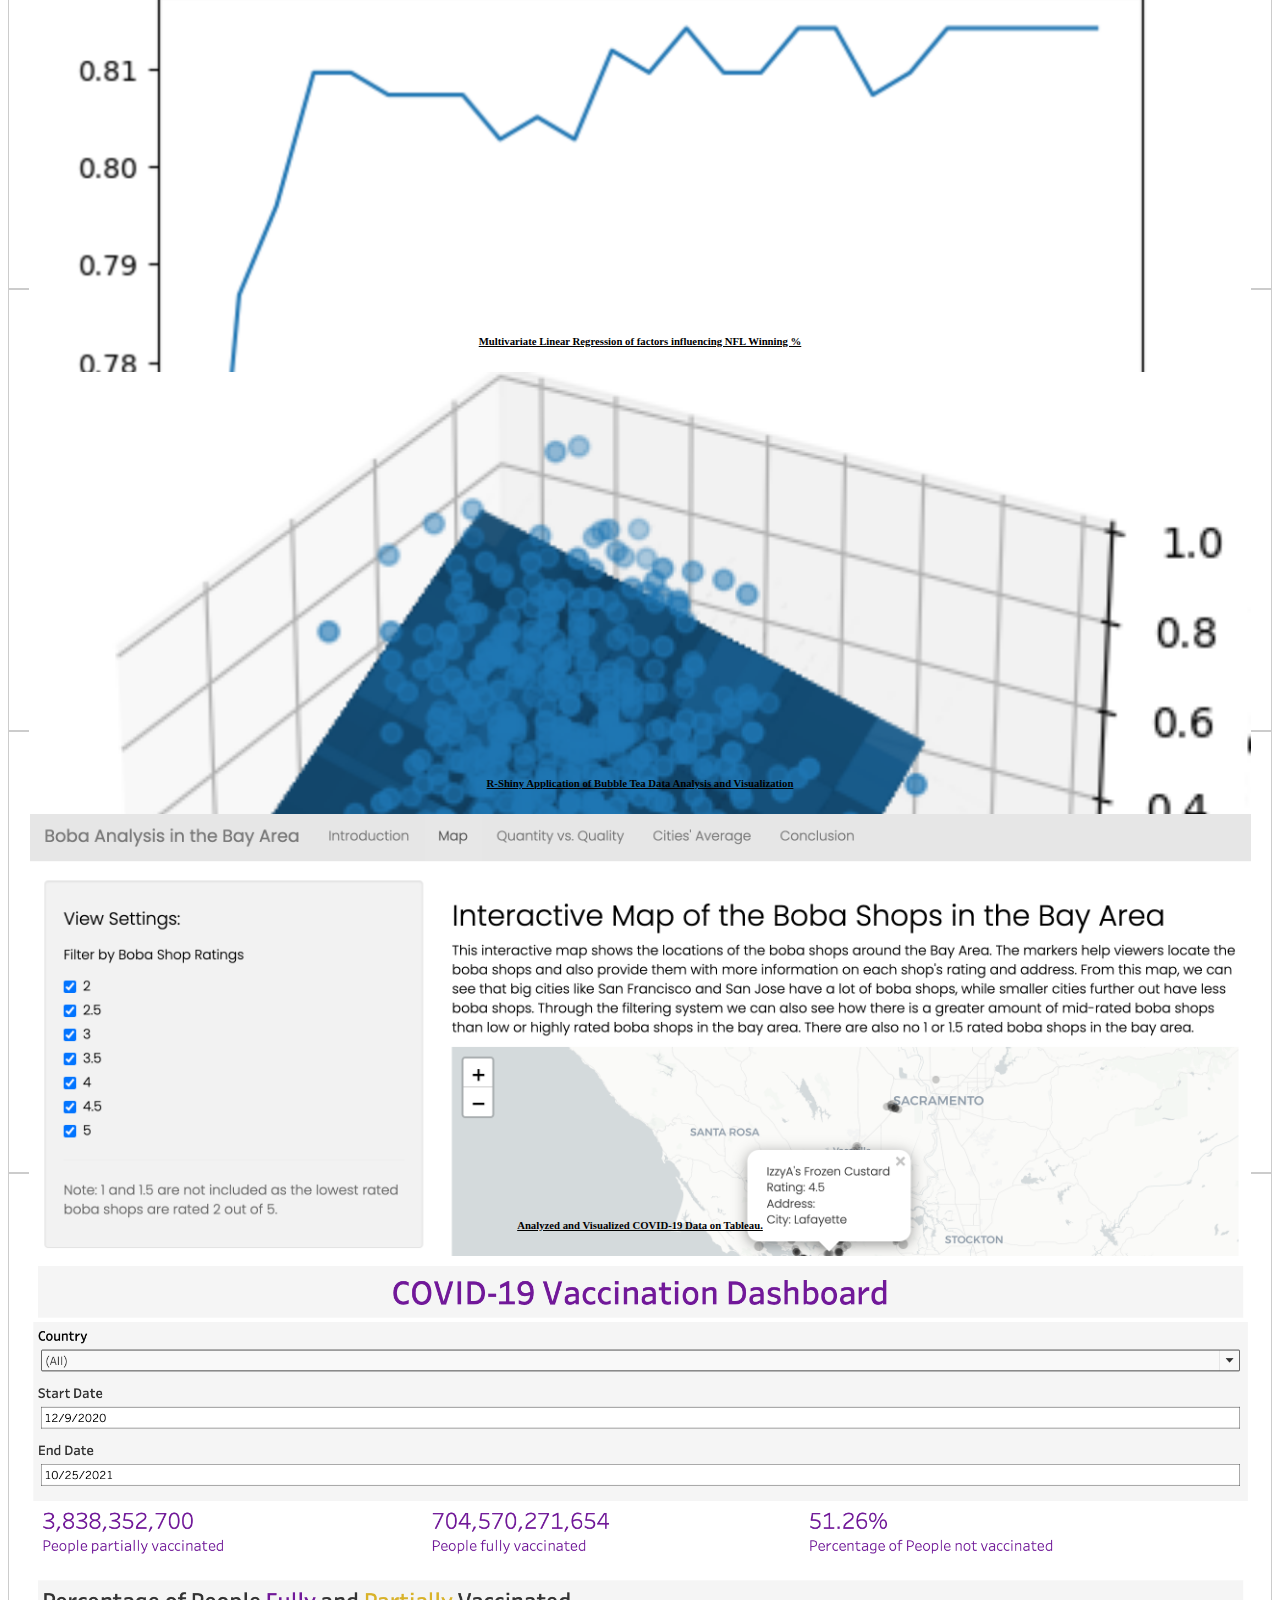
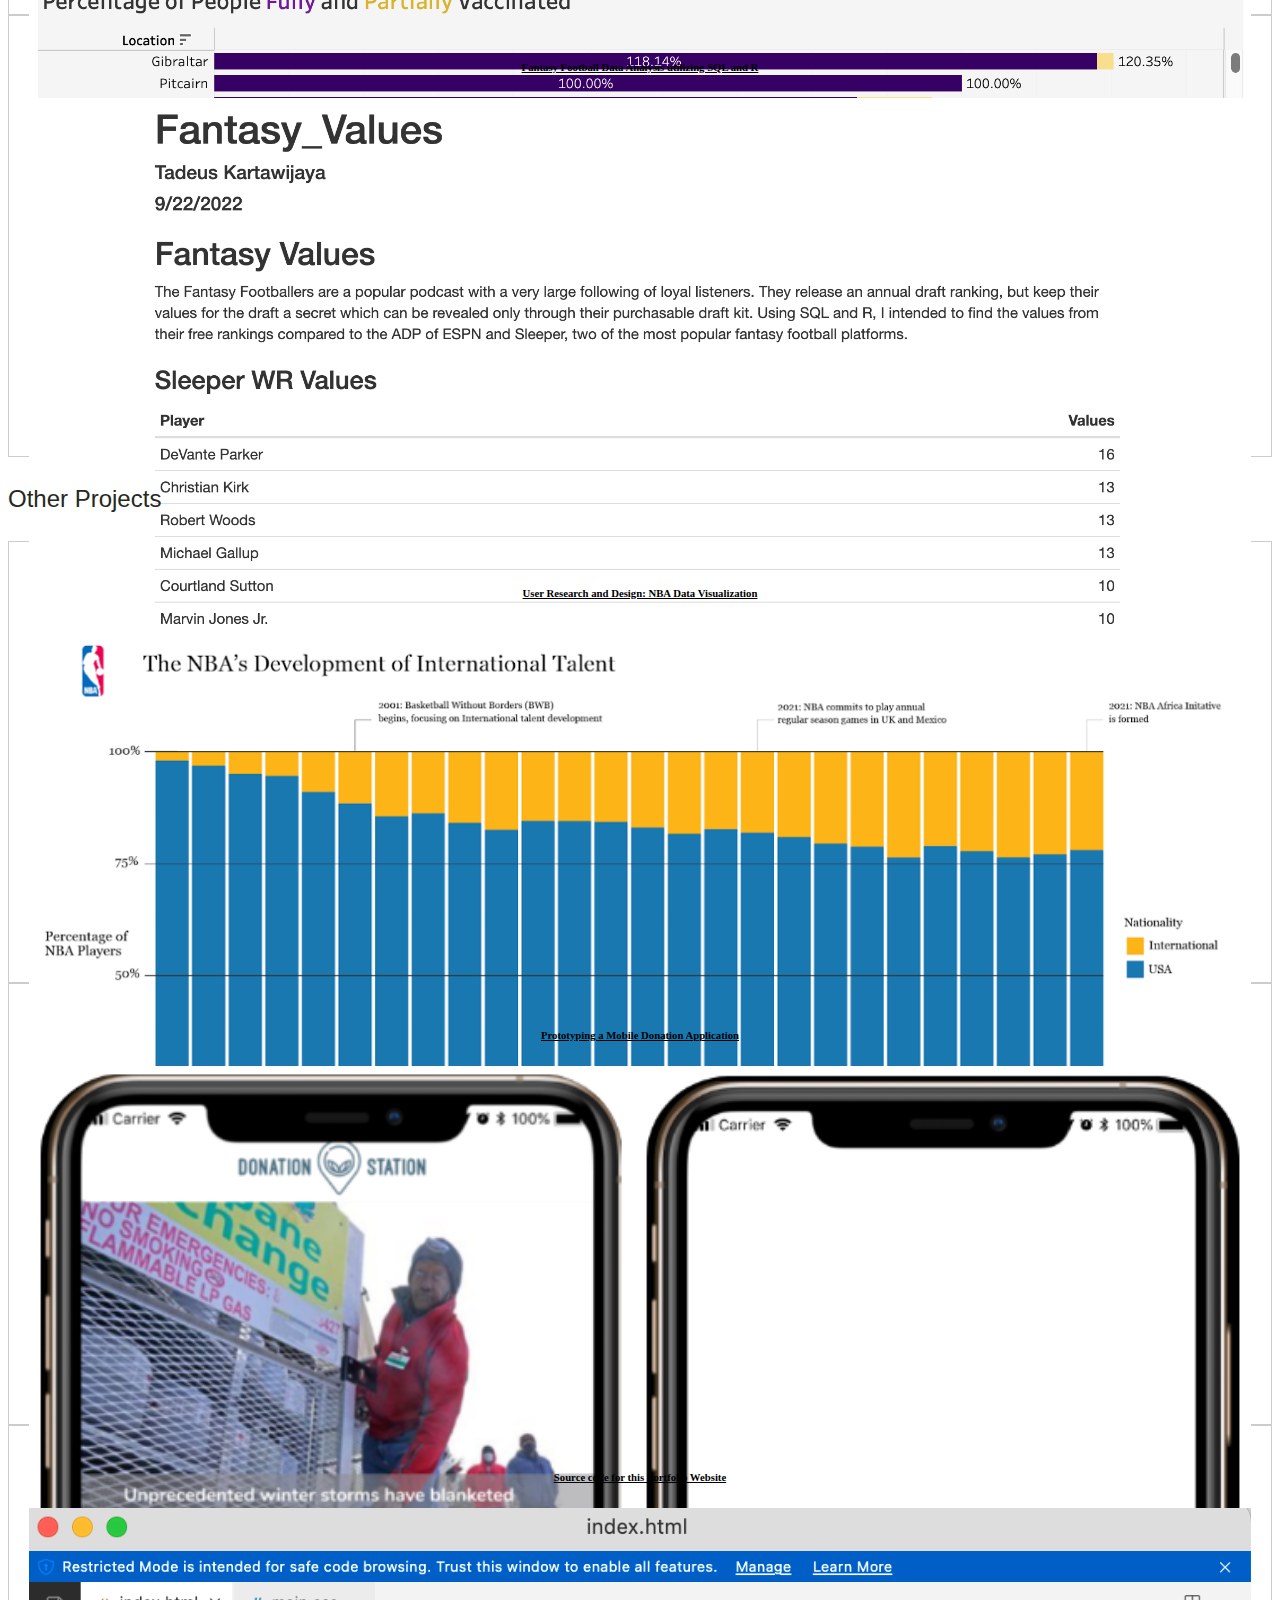
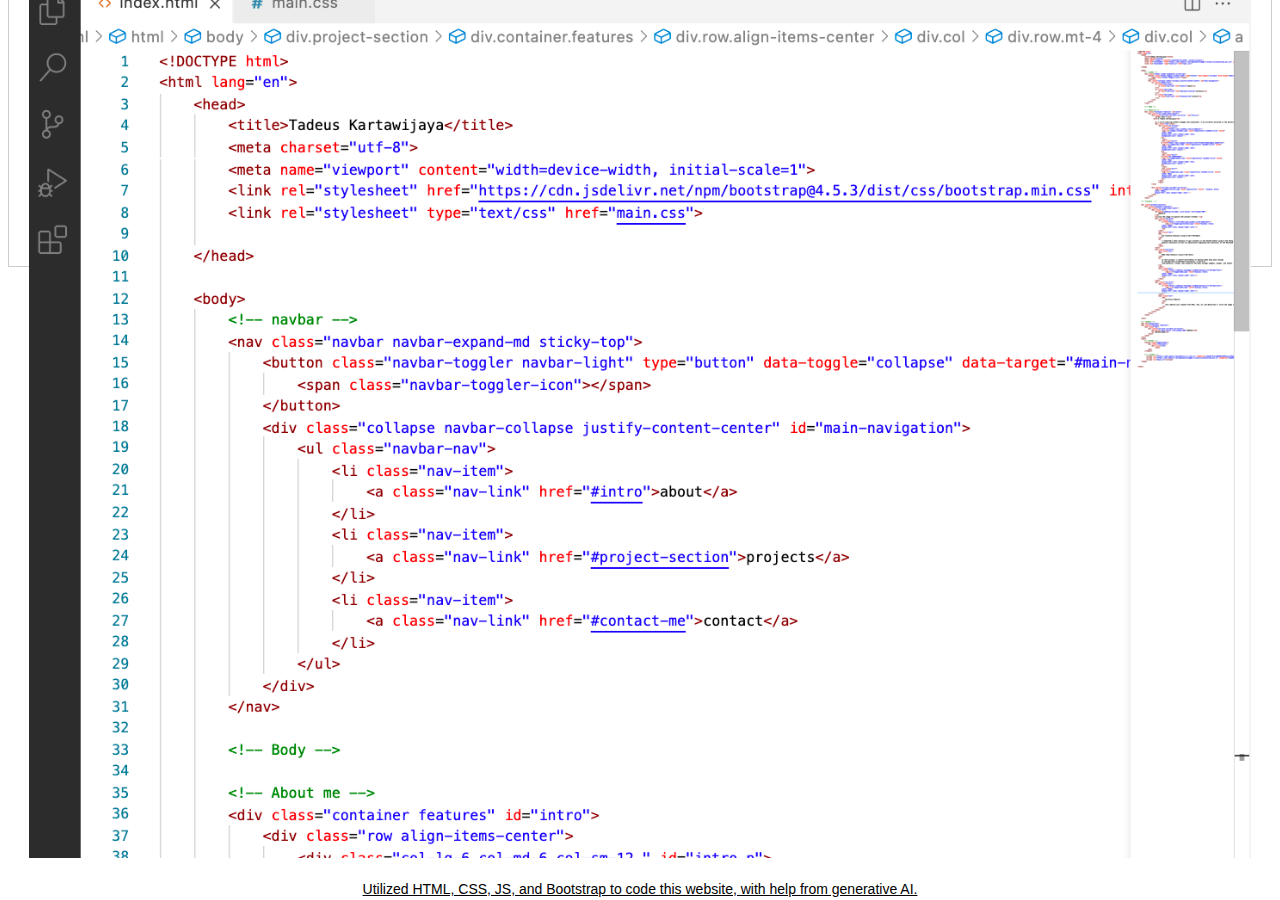
==== commit 88cee954: "change image" ====
--- a/index.html
+++ b/index.html
@@ -120,7 +120,7 @@
                 <div class="card">
                     <div class="card-body">
                         <h6 class="card-title">MIMIC Data Analysis using SQL and Python</h6>
-                        <img class="card-img-top" src="images/SQL.png" alt="Card image" style="width:100%">
+                        <img class="card-img-top" src="images/mimic.png" alt="Card image" style="width:100%">
                         <p class="card-text"> Discovered insights regarding Hospital Admission, Medication for Heart Disease in a SQL/Python Project using the MIMIC Database.</p>
                     </div>
                 </div>
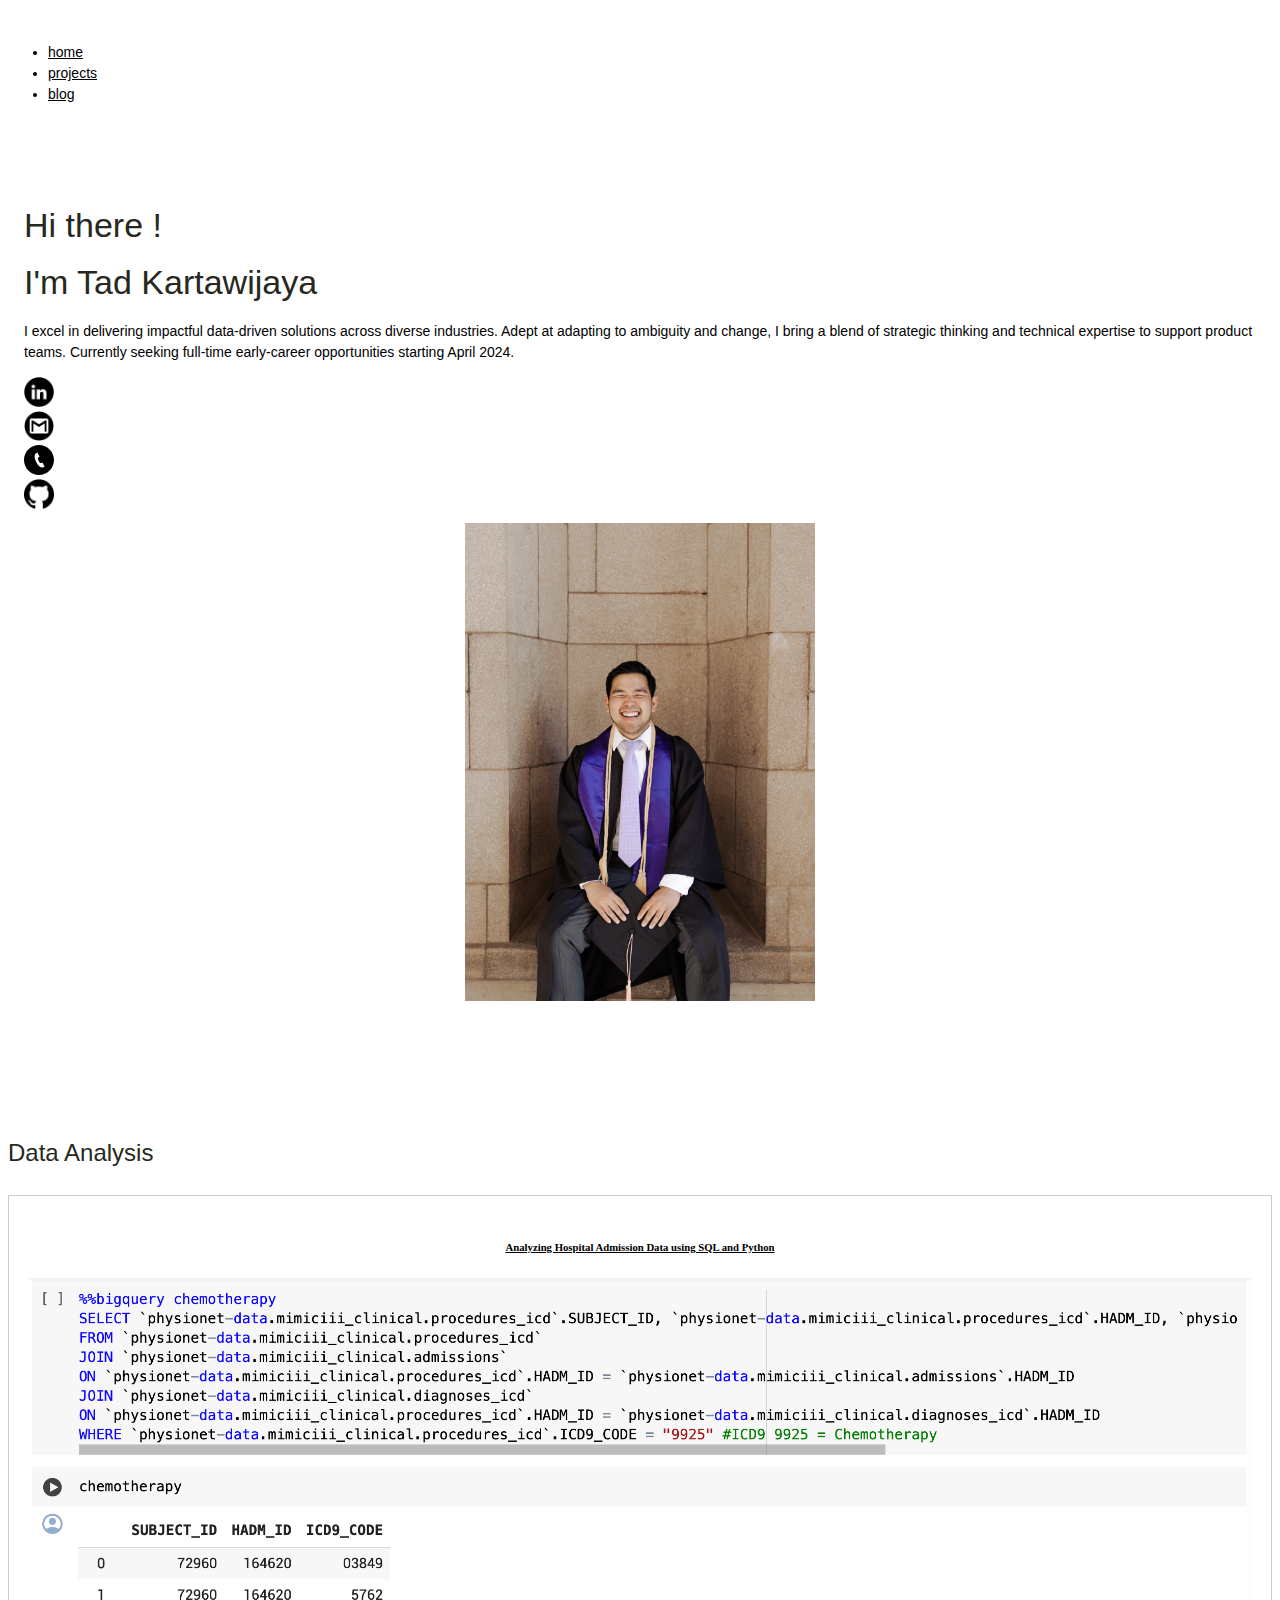
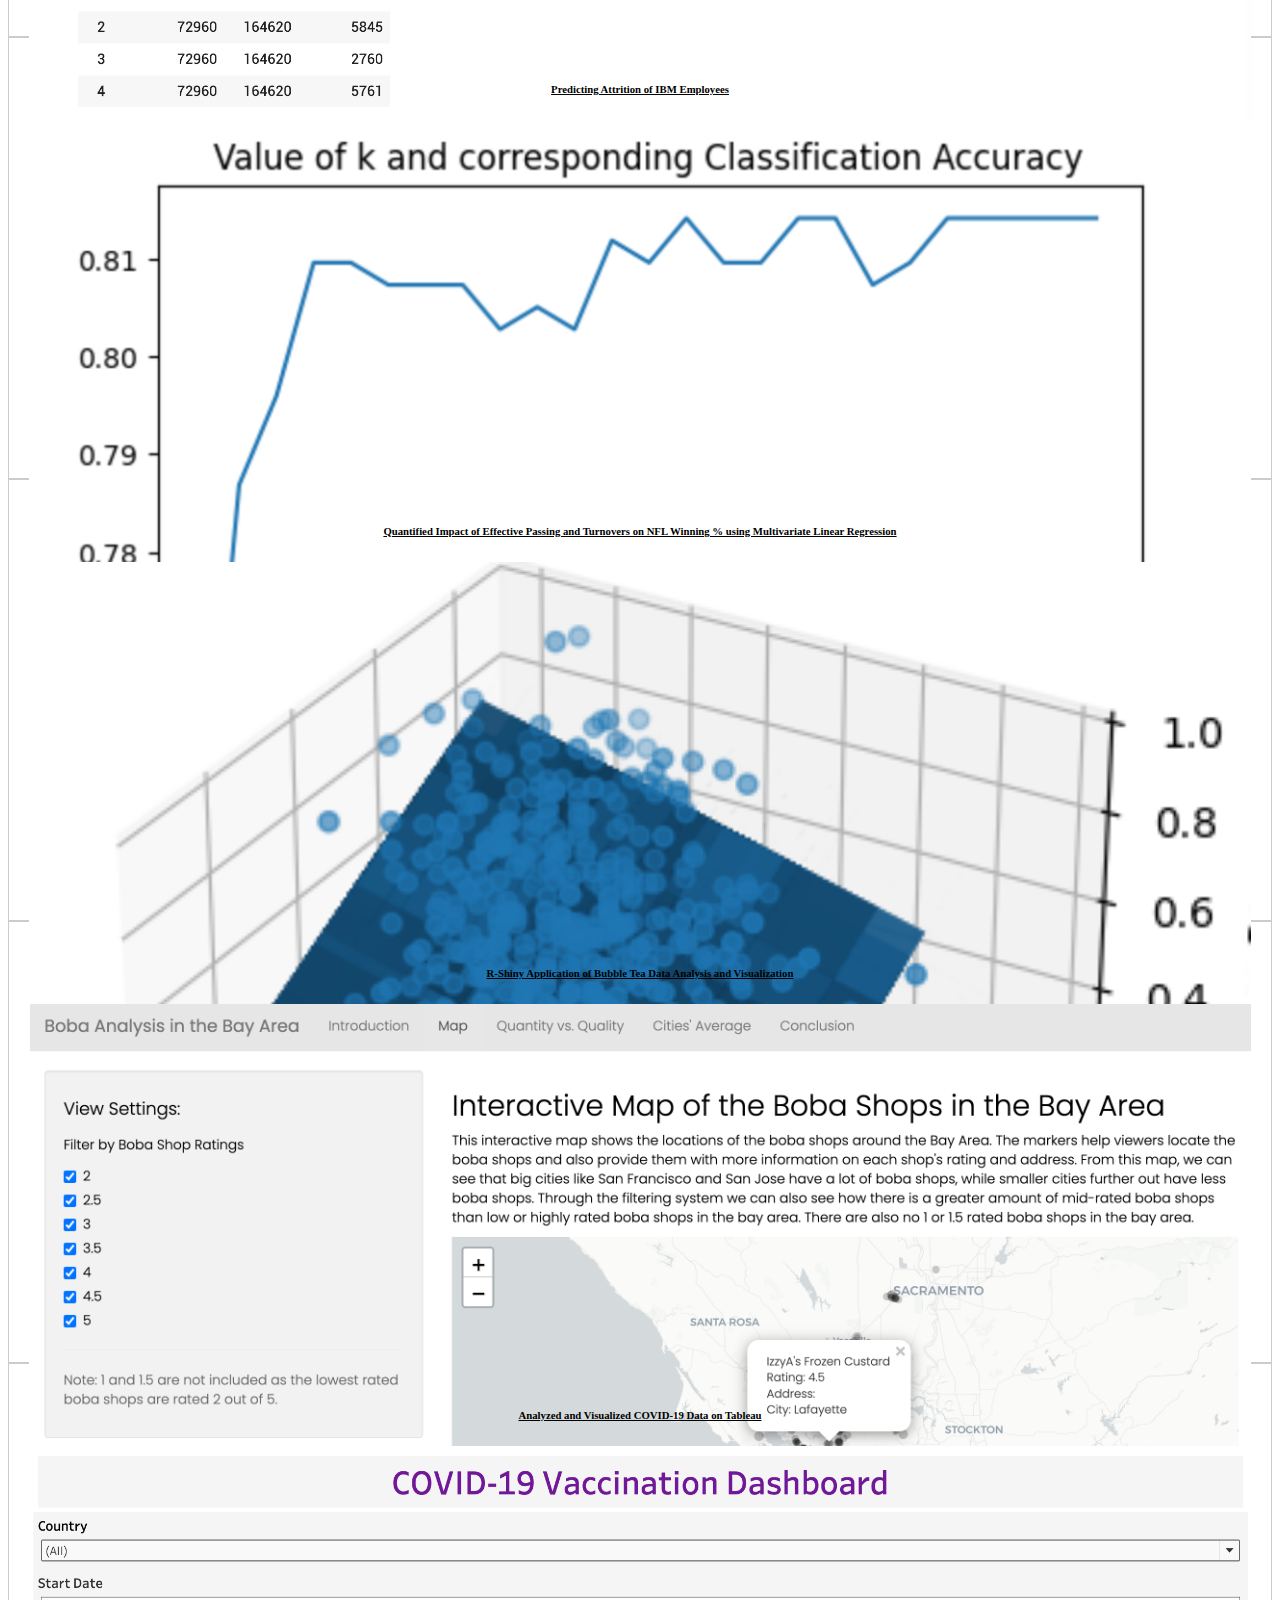
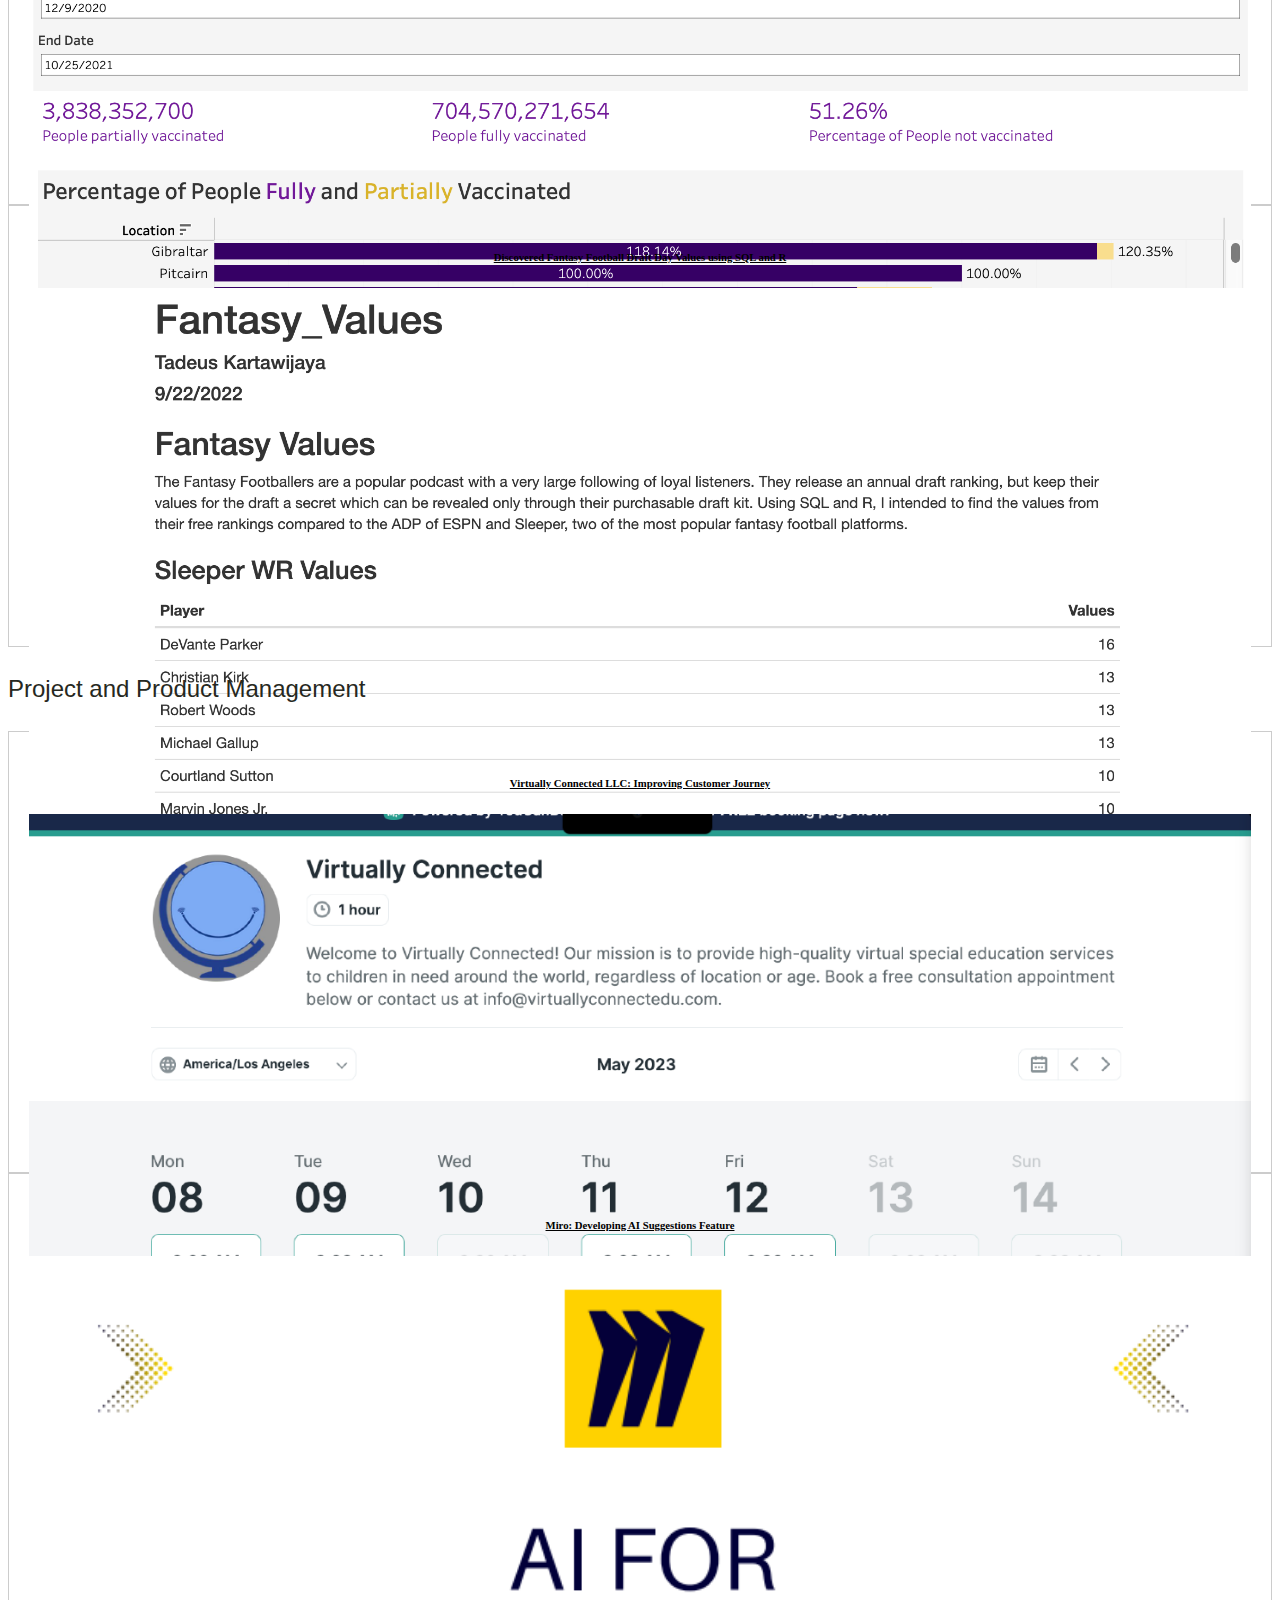
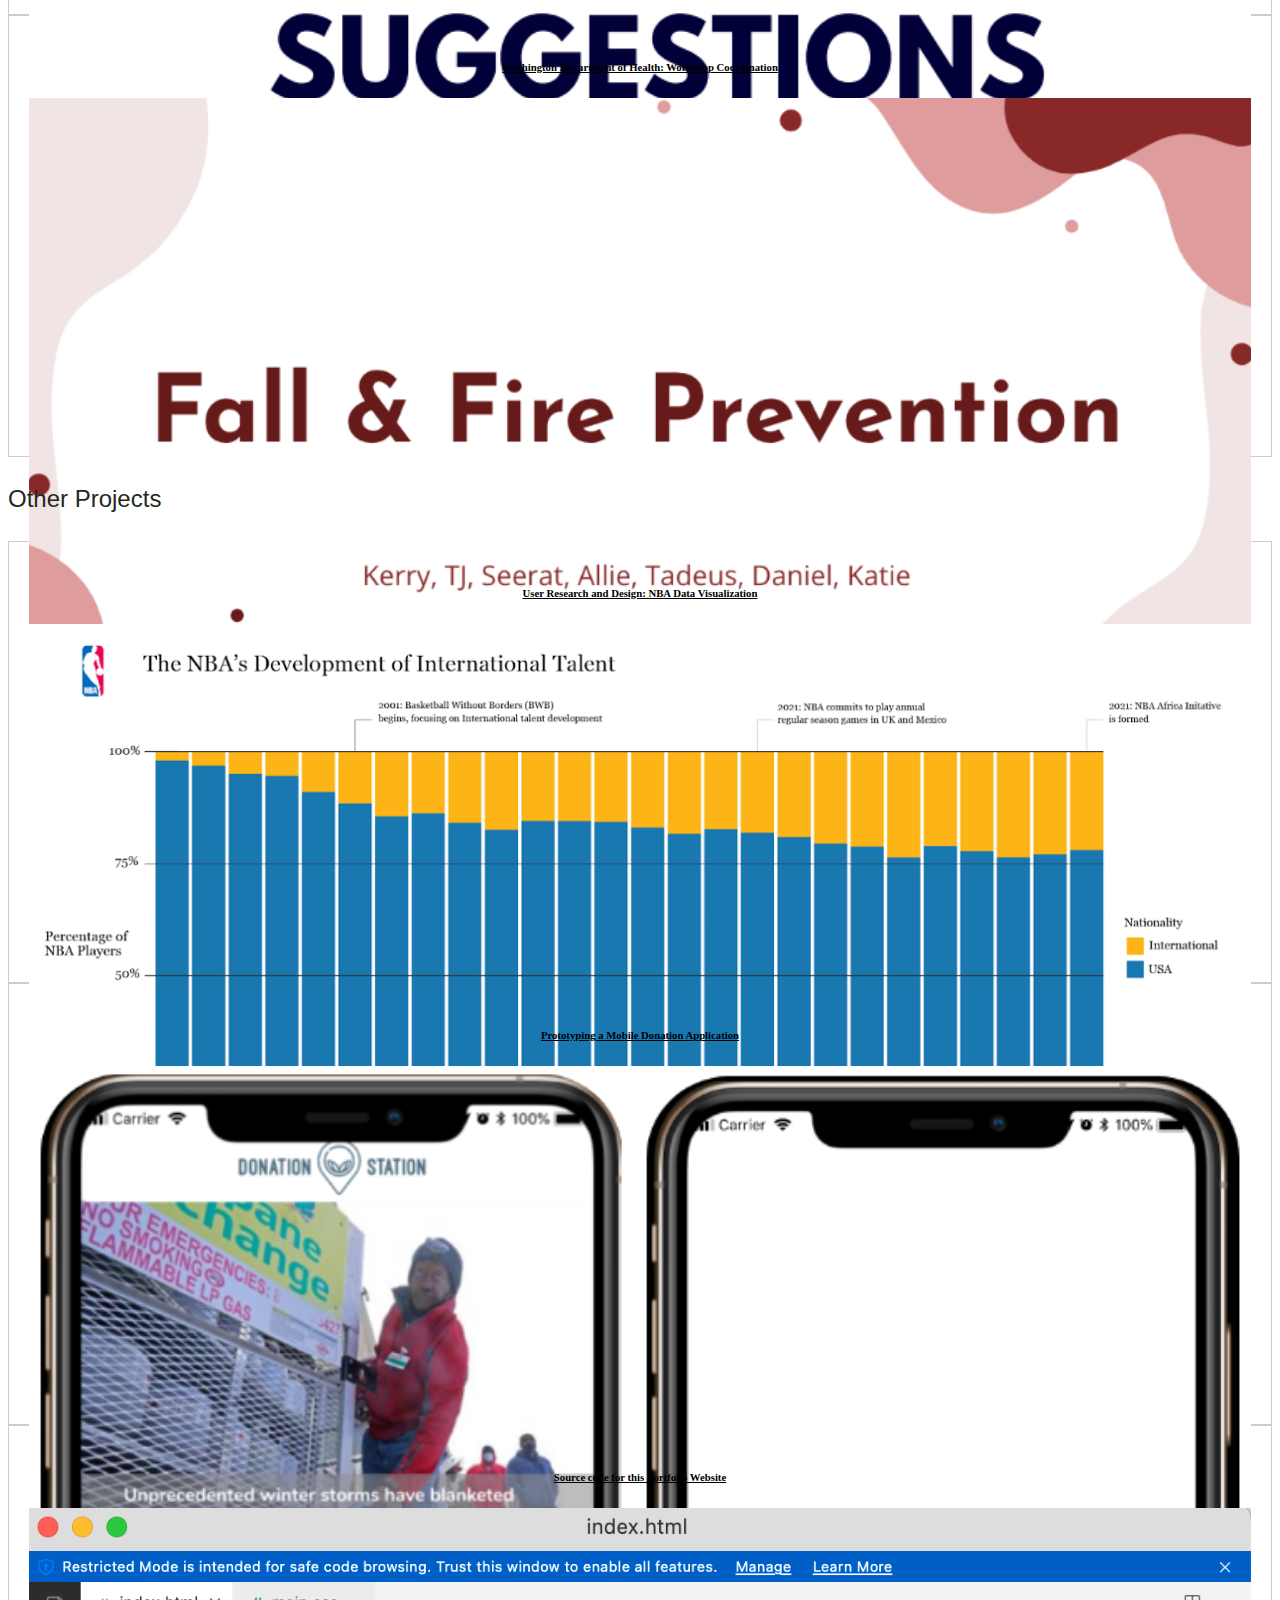
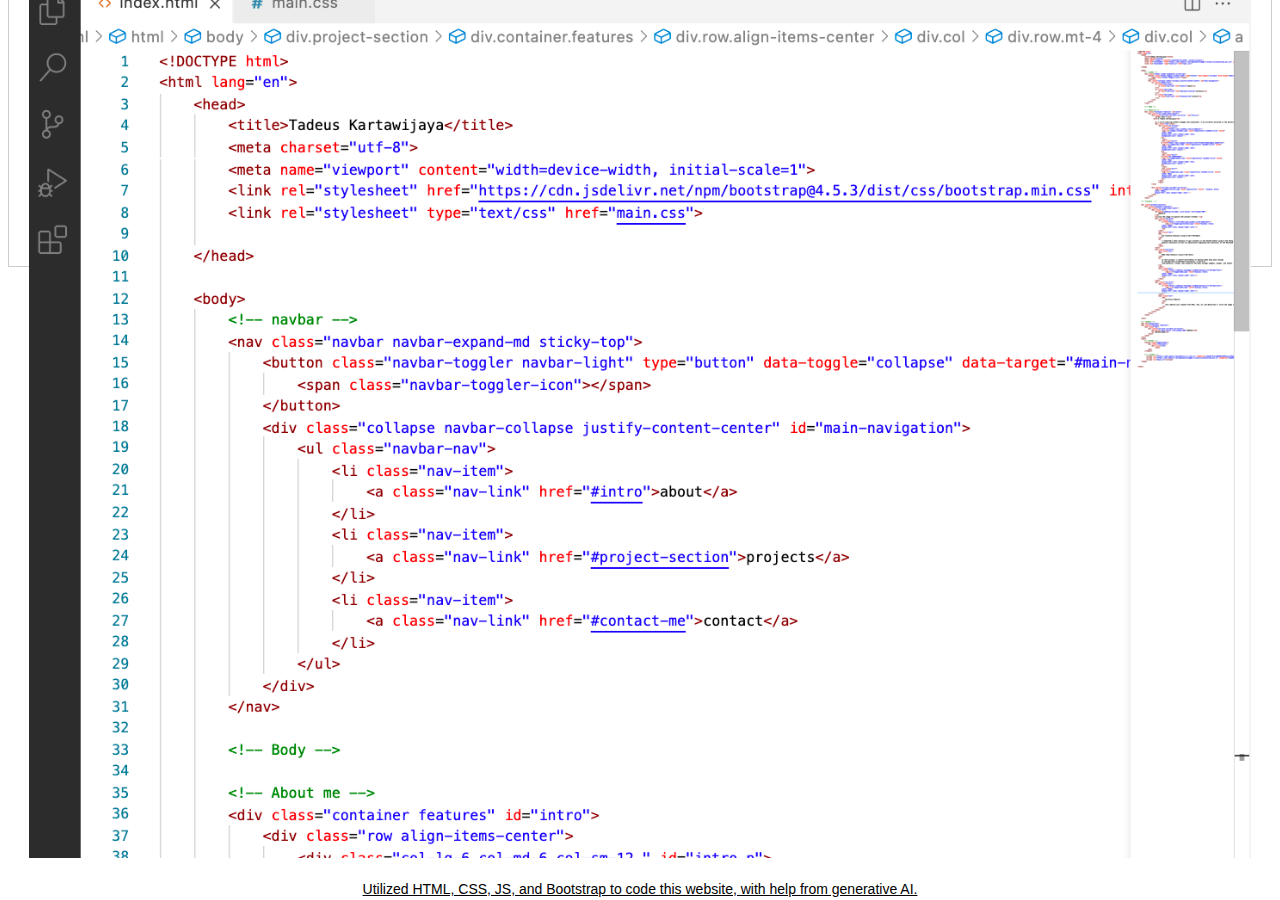
==== commit aa84d406: "edit" ====
--- a/index.html
+++ b/index.html
@@ -38,7 +38,7 @@
                     <h1>Hi there !</h1>
                   <h1>I'm Tad Kartawijaya</h1>
                     
-                    <p>I excel in leading teams with influence and delivering impactful solutions across diverse industries. Adept at adapting to ambiguity and change, I bring a blend of strategic thinking and technical expertise to support product teams. Currently seeking full-time early-career opportunities starting April 2024.
+                    <p>I excel in delivering impactful data-driven solutions across diverse industries. Adept at adapting to ambiguity and change, I bring a blend of strategic thinking and technical expertise to support product teams. Currently seeking full-time early-career opportunities starting April 2024.
                     </p>
                  
                     <div class="row"></div>
@@ -75,6 +75,77 @@
         </div>
 <section id="projects" style="padding-bottom: 5px; padding-top: 30px;">
     <div class="container">
+        <h3>Data Analysis</h3>
+        <div class="row">
+            <div class="col-sm-12 col-md-4 mb-3">
+                <a href="https://colab.research.google.com/drive/1Zw7A7VSEXfj_3MyPPBrWf5iE4h1ahXCr?authuser=0#scrollTo=J1Qr1-2MbK77"">
+                <div class="card">
+                    <div class="card-body">
+                        <h6 class="card-title">Analyzing Hospital Admission Data using SQL and Python</h6>
+                        <img class="card-img-top" src="images/mimic.png" alt="Card image" style="width:100%">
+                        <p class="card-text"> Discovered insights regarding Hospital Admission, Medication for Heart Disease in a SQL/Python Project using the MIMIC Database.</p>
+                    </div>
+                </div>
+            </a>
+            </div>
+            <div class="col-sm-12 col-md-4 mb-3">
+                <a href="https://colab.research.google.com/drive/1PLvWMRbdm1h7pPJvN8W92wJtd1hsXzfO#scrollTo=xywwG3h7vreY">
+                <div class="card">
+                    <div class="card-body">
+                        <h6 class="card-title">Predicting Attrition of IBM Employees</h6>
+                        <img class="card-img-top" src="images/KNN.png" alt="Card image" style="width:100%">
+                        <p class="card-text">Predicted Attrition using employee dataset and a KNN model with 81.4% Accuracy while minimizing compuational costs.</p>
+                    </div>
+                </div>
+            </a>
+            </div>
+            <div class="col-sm-12 col-md-4 mb-3">
+                <a href="https://colab.research.google.com/drive/1ygWsxD_pZjsfGptOvXhrxV0xMSwg1oHN#scrollTo=OkodcfN9Euco">
+                <div class="card">
+                    <div class="card-body">
+                        <h6 class="card-title">Quantified Impact of Effective Passing and Turnovers on NFL Winning % using Multivariate Linear Regression</h6>
+                        <img class="card-img-top" src="images/NFL.png" alt="Card image" style="width:100%">
+                        <p class="card-text">Used Pandas, Numpy in Python on Google Collab to analyze factors influencing winning in the NFL.</p>
+                    </div>
+                </div>
+            </a>
+            </div>
+            <div class="col-sm-12 col-md-4 mb-3">
+                <a href="https://tadeusk.shinyapps.io/Boba-Analysis-in-the-Bay-Area/">
+                <div class="card">
+                    <div class="card-body">
+                        <h6 class="card-title">R-Shiny Application of Bubble Tea Data Analysis and Visualization</h6>
+                        <img class="card-img-top" src="images/boba.png" alt="Card image" style="width:100%">
+                        <p class="card-text">Visualized, analyzed, and communicated data insights regarding bubble tea in the Bay Area. </p>
+                    </div>
+                </div>
+            </a>
+            </div>
+            <div class="col-sm-12 col-md-4 mb-3">
+                <a href="https://public.tableau.com/shared/8QTY9HKXQ?:display_count=n&:origin=viz_share_link">
+                <div class="card">
+                    <div class="card-body">
+                        <h6 class="card-title">Analyzed and Visualized COVID-19 Data on Tableau</h6>
+                        <img class="card-img-top" src="images/tableau.png" alt="Card image" style="width:100%">
+                        <p class="card-text">Data analysis and visualization of publically available COVID-19 data, resulting in a tableau dashboard.</p>
+                    </div>
+                </div>
+            </a>
+            </div>
+            <div class="col-sm-12 col-md-4 mb-3">
+                <a href="https://tadeusk12.github.io/fantasy_football/">
+                <div class="card">
+                    <div class="card-body">
+                        <h6 class="card-title">Discovered Fantasy Football Draft Day Values using SQL and R</h6>
+                        <img class="card-img-top" src="images/FantasyFootball.png" alt="Card image" style="width:100%">
+                        <p class="card-text">Fantasy Football Data Analysis utilizing SQL and R.</p>
+                    </div>
+                </div>
+                </a>
+            </div>
+        </div>
+    </div>
+    <div class="container">
         <h3>Project and Product Management</h3>
         <div class="row">
             <div class="col-sm-12 col-md-4 mb-3">
@@ -109,77 +180,6 @@
                     </div>
                 </div>
             </a>
-            </div>
-        </div>
-    </div>
-    <div class="container">
-        <h3>Data Analysis</h3>
-        <div class="row">
-            <div class="col-sm-12 col-md-4 mb-3">
-                <a href="https://colab.research.google.com/drive/1Zw7A7VSEXfj_3MyPPBrWf5iE4h1ahXCr?authuser=0#scrollTo=J1Qr1-2MbK77"">
-                <div class="card">
-                    <div class="card-body">
-                        <h6 class="card-title">MIMIC Data Analysis using SQL and Python</h6>
-                        <img class="card-img-top" src="images/mimic.png" alt="Card image" style="width:100%">
-                        <p class="card-text"> Discovered insights regarding Hospital Admission, Medication for Heart Disease in a SQL/Python Project using the MIMIC Database.</p>
-                    </div>
-                </div>
-            </a>
-            </div>
-            <div class="col-sm-12 col-md-4 mb-3">
-                <a href="https://colab.research.google.com/drive/1PLvWMRbdm1h7pPJvN8W92wJtd1hsXzfO#scrollTo=xywwG3h7vreY">
-                <div class="card">
-                    <div class="card-body">
-                        <h6 class="card-title">Formulated a Model to predict attrition at IBM using KNN</h6>
-                        <img class="card-img-top" src="images/KNN.png" alt="Card image" style="width:100%">
-                        <p class="card-text">Predicted Attrition at IBM using employee dataset and a KNN model with 81.4% Accuracy.</p>
-                    </div>
-                </div>
-            </a>
-            </div>
-            <div class="col-sm-12 col-md-4 mb-3">
-                <a href="https://colab.research.google.com/drive/1ygWsxD_pZjsfGptOvXhrxV0xMSwg1oHN#scrollTo=OkodcfN9Euco">
-                <div class="card">
-                    <div class="card-body">
-                        <h6 class="card-title">Multivariate Linear Regression of factors influencing NFL Winning %</h6>
-                        <img class="card-img-top" src="images/NFL.png" alt="Card image" style="width:100%">
-                        <p class="card-text">Used Pandas, Numpy in Python on Google Collab to analyze factors influencing winning in the NFL. </p>
-                    </div>
-                </div>
-            </a>
-            </div>
-            <div class="col-sm-12 col-md-4 mb-3">
-                <a href="https://tadeusk.shinyapps.io/Boba-Analysis-in-the-Bay-Area/">
-                <div class="card">
-                    <div class="card-body">
-                        <h6 class="card-title">R-Shiny Application of Bubble Tea Data Analysis and Visualization</h6>
-                        <img class="card-img-top" src="images/boba.png" alt="Card image" style="width:100%">
-                        <p class="card-text">Visualized, analyzed, and communicated data insights regarding bubble tea in the Bay Area. </p>
-                    </div>
-                </div>
-            </a>
-            </div>
-            <div class="col-sm-12 col-md-4 mb-3">
-                <a href="https://public.tableau.com/shared/8QTY9HKXQ?:display_count=n&:origin=viz_share_link">
-                <div class="card">
-                    <div class="card-body">
-                        <h6 class="card-title">Analyzed and Visualized COVID-19 Data on Tableau.</h6>
-                        <img class="card-img-top" src="images/tableau.png" alt="Card image" style="width:100%">
-                        <p class="card-text">Data analysis and visualization of publically available COVID-19 data, resulting in a tableau dashboard.</p>
-                    </div>
-                </div>
-            </a>
-            </div>
-            <div class="col-sm-12 col-md-4 mb-3">
-                <a href="https://tadeusk12.github.io/fantasy_football/">
-                <div class="card">
-                    <div class="card-body">
-                        <h6 class="card-title">Fantasy Football Data Analysis utilizing SQL and R</h6>
-                        <img class="card-img-top" src="images/FantasyFootball.png" alt="Card image" style="width:100%">
-                        <p class="card-text">Developed an AI for suggestions feature for Miro using Agile methodologies</p>
-                    </div>
-                </div>
-                </a>
             </div>
         </div>
     </div>
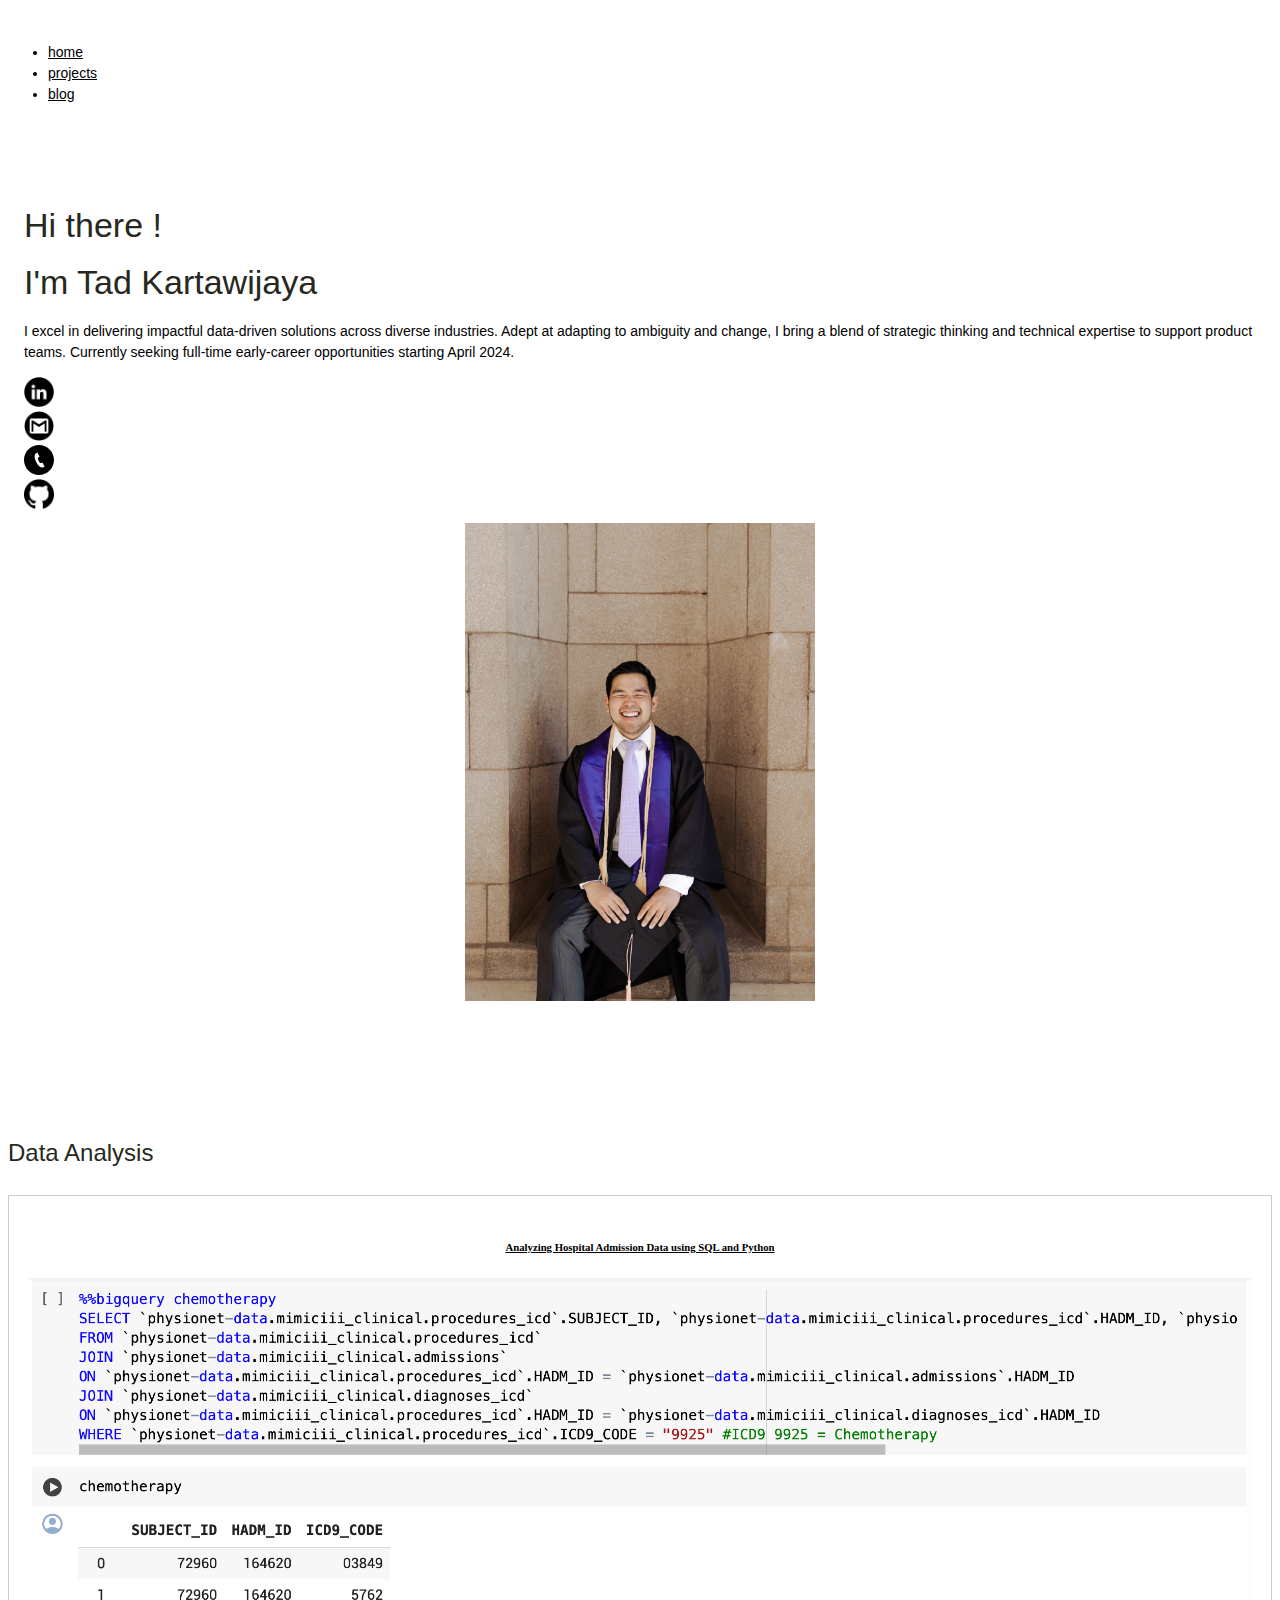
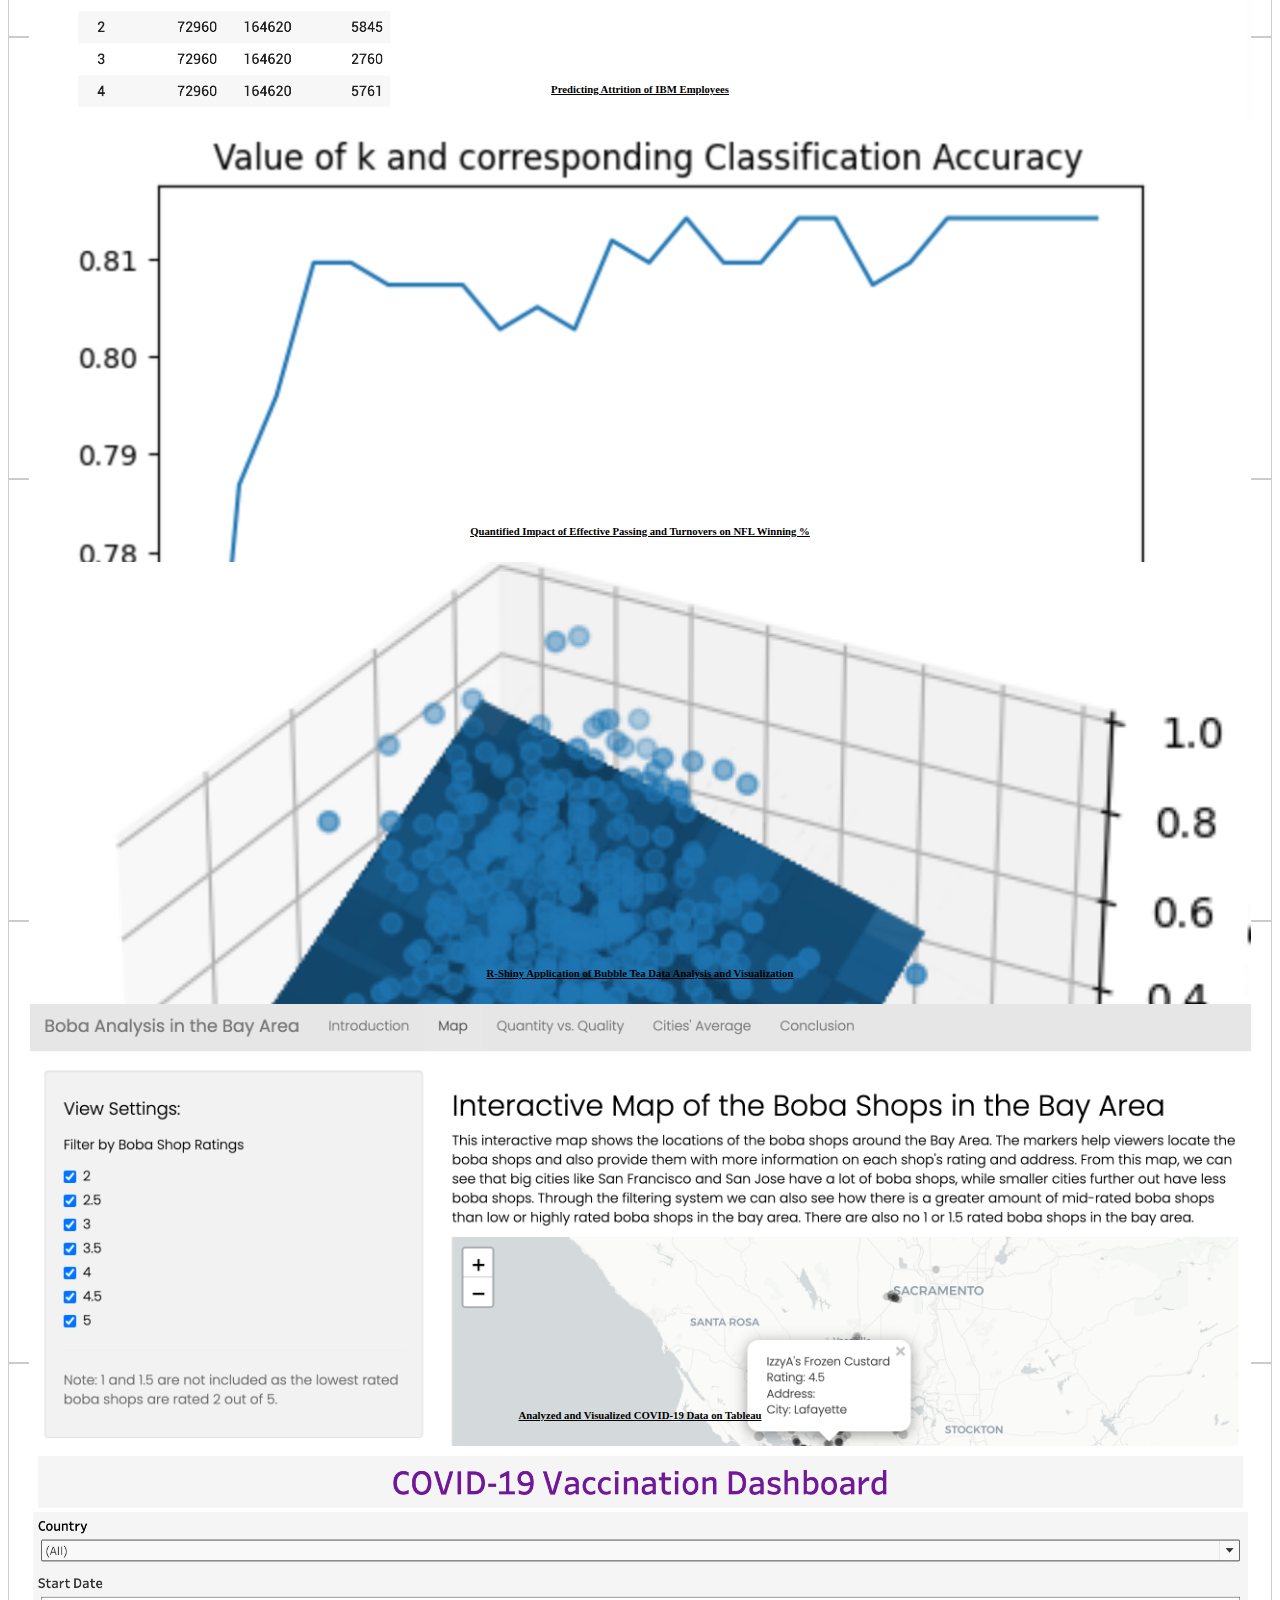
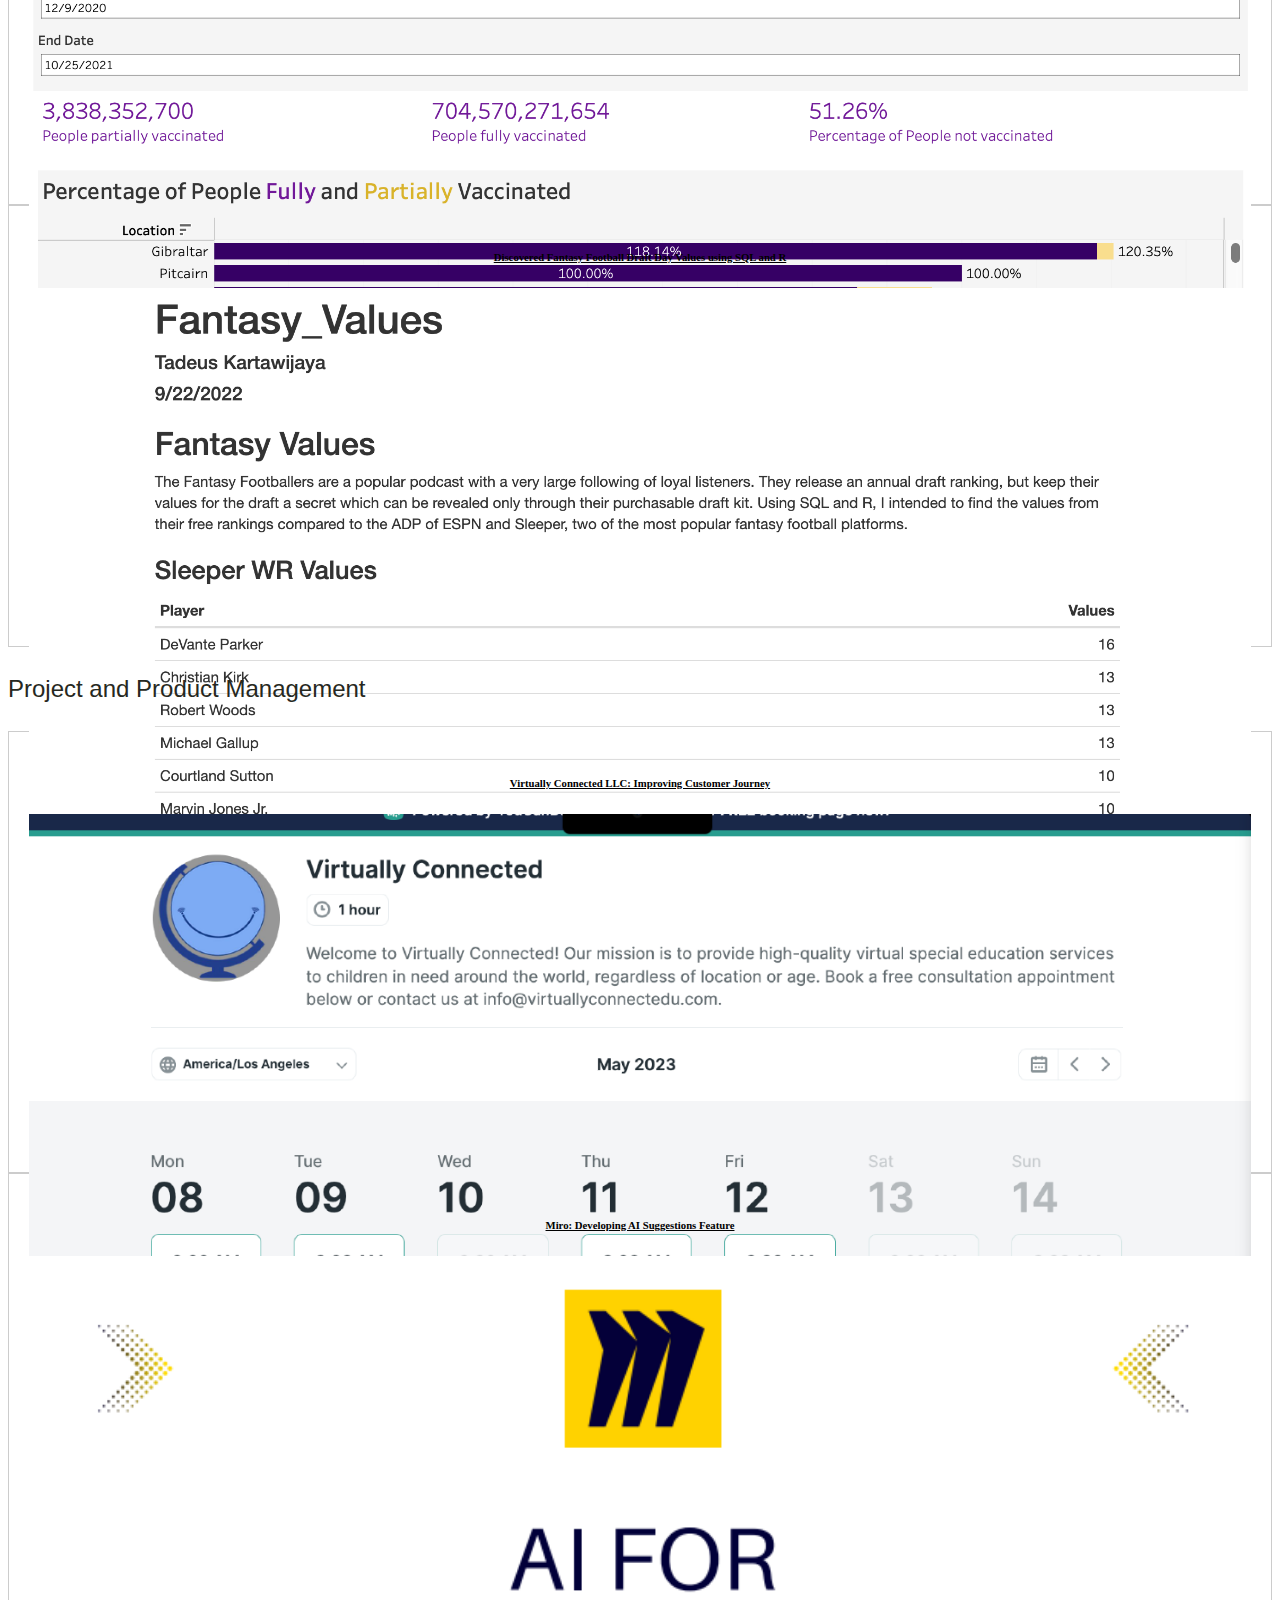
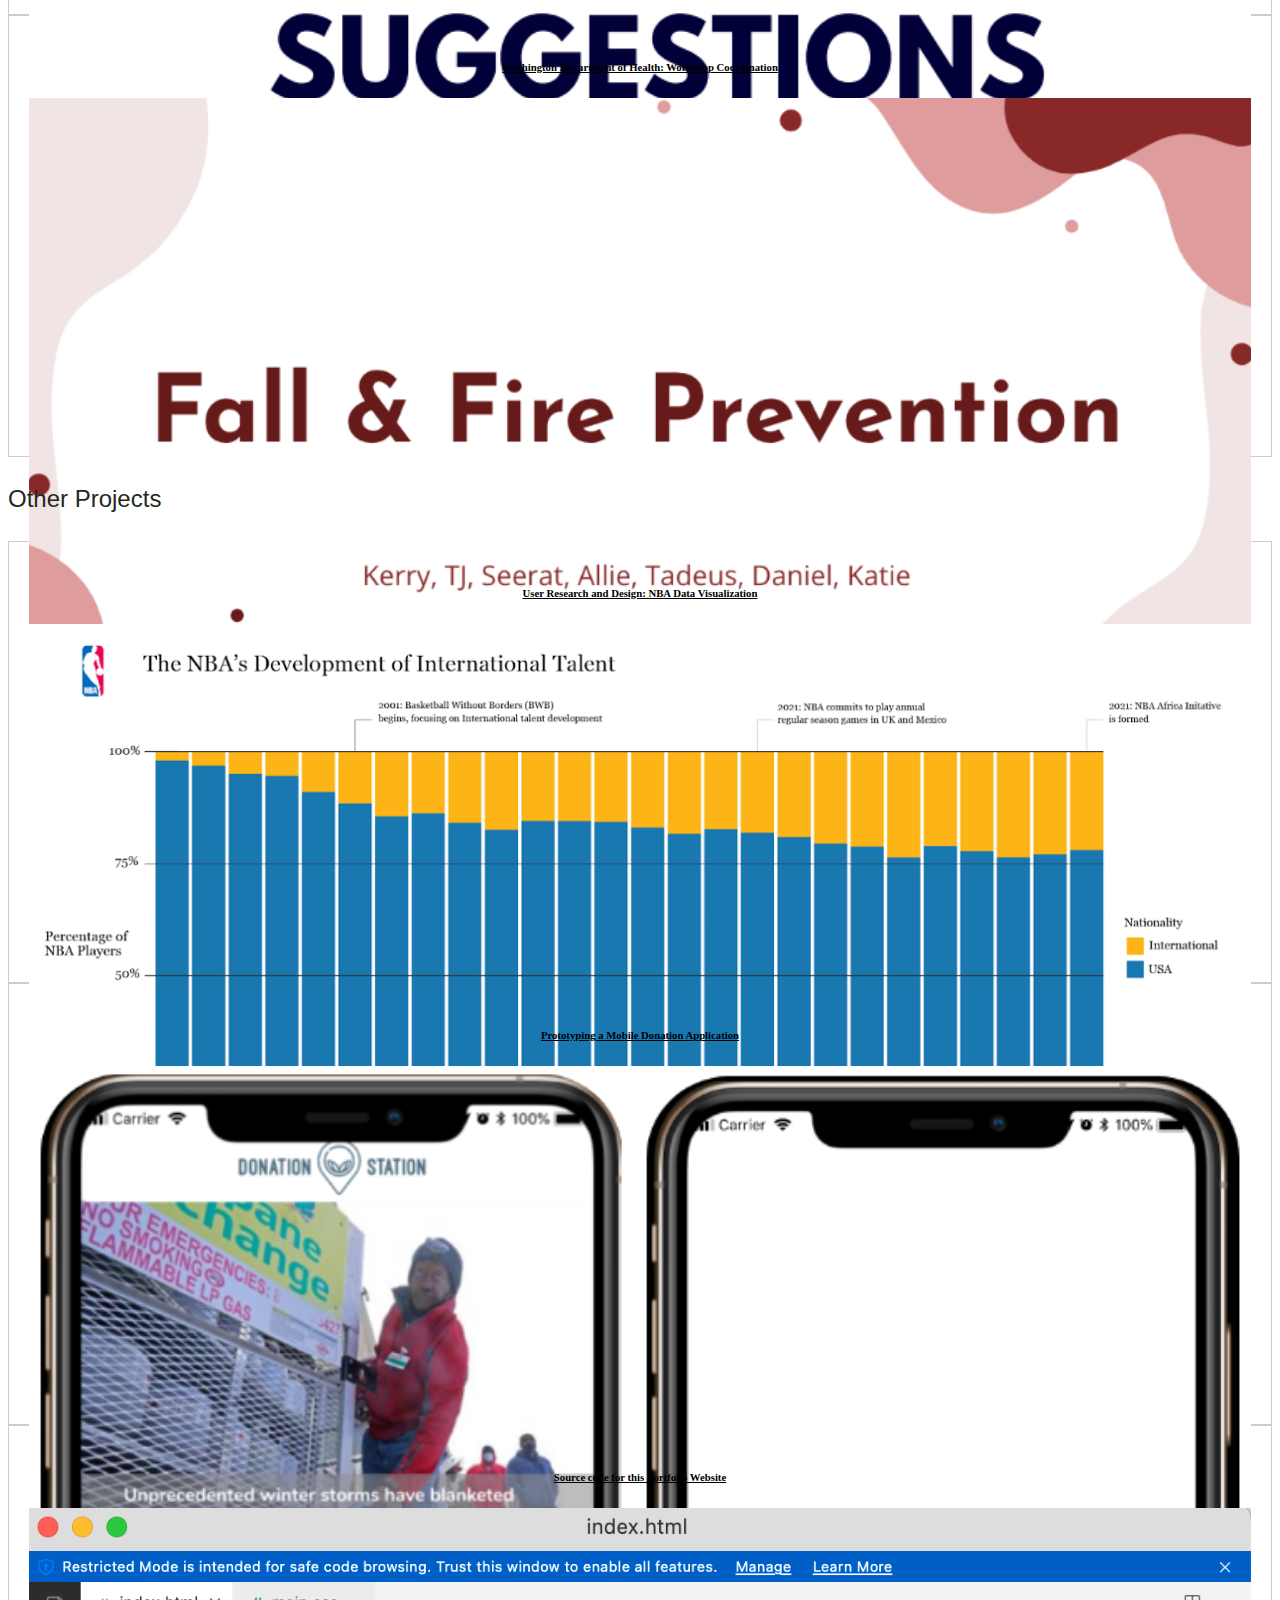
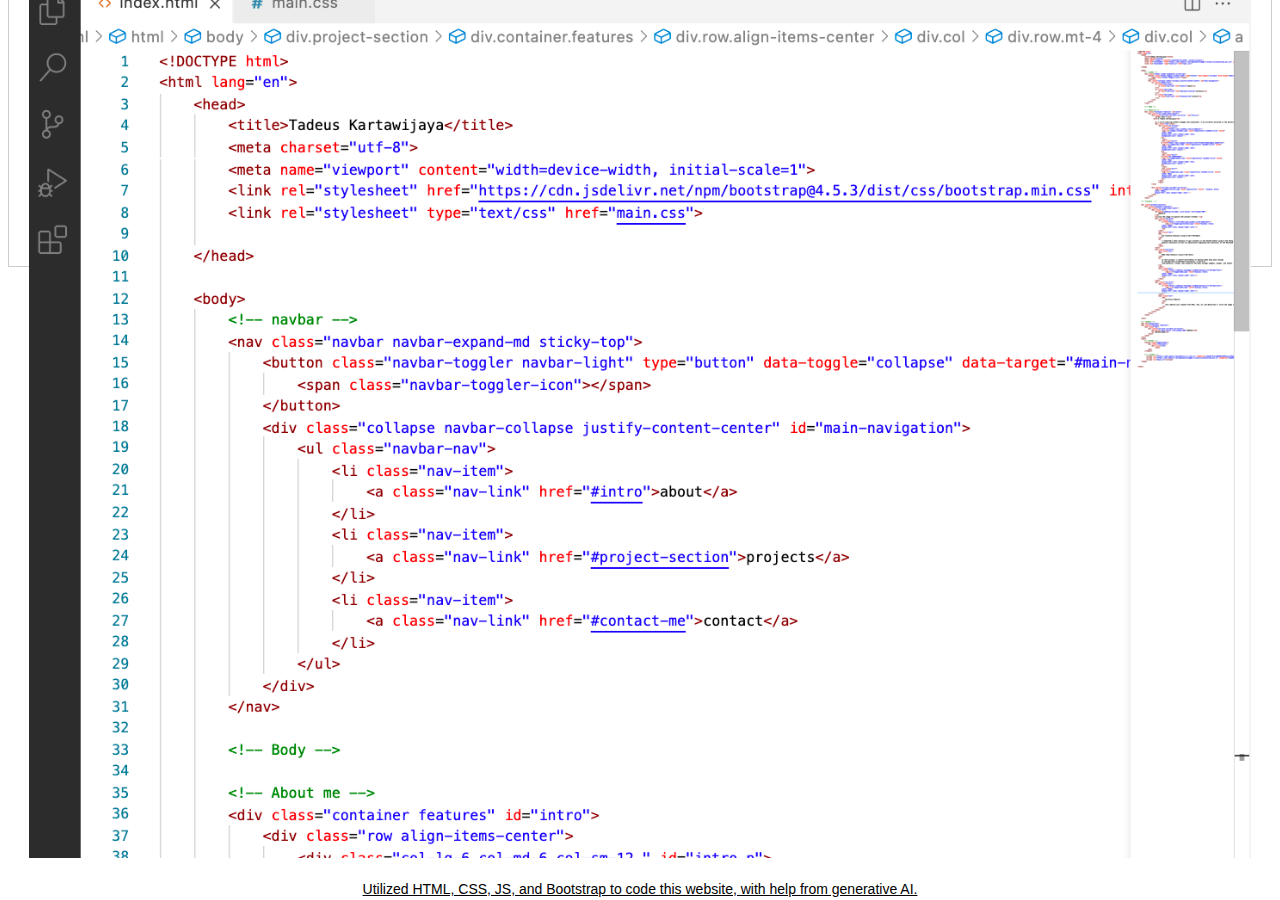
==== commit 6f7edc75: "done" ====
--- a/index.html
+++ b/index.html
@@ -11,6 +11,16 @@
         <link rel="stylesheet" type="text/css" href="main.css">
         <link rel="stylesheet" href="https://use.fontawesome.com/releases/v5.14.0/css/all.css" integrity="sha384-HzLeBuhoNPvSl5KYnjx0BT+WB0QEEqLprO+NBkkk5gbc67FTaL7XIGa2w1L0Xbgc" crossorigin="anonymous">
 	</head>
+    <!-- Google tag (gtag.js) -->
+<!-- Google tag (gtag.js) -->
+<script async src="https://www.googletagmanager.com/gtag/js?id=G-ZXQECTNVYP"></script>
+<script>
+  window.dataLayer = window.dataLayer || [];
+  function gtag(){dataLayer.push(arguments);}
+  gtag('js', new Date());
+
+  gtag('config', 'G-ZXQECTNVYP');
+</script>
     
 	<body> 
         <!-- navbar -->
@@ -103,9 +113,9 @@
                 <a href="https://colab.research.google.com/drive/1ygWsxD_pZjsfGptOvXhrxV0xMSwg1oHN#scrollTo=OkodcfN9Euco">
                 <div class="card">
                     <div class="card-body">
-                        <h6 class="card-title">Quantified Impact of Effective Passing and Turnovers on NFL Winning % using Multivariate Linear Regression</h6>
+                        <h6 class="card-title">Quantified Impact of Effective Passing and Turnovers on NFL Winning %</h6>
                         <img class="card-img-top" src="images/NFL.png" alt="Card image" style="width:100%">
-                        <p class="card-text">Used Pandas, Numpy in Python on Google Collab to analyze factors influencing winning in the NFL.</p>
+                        <p class="card-text">Used Pandas, Numpy in Python on Google Collab to analyze the impact of Passing and Turnovers influencing winning in the NFL.</p>
                     </div>
                 </div>
             </a>
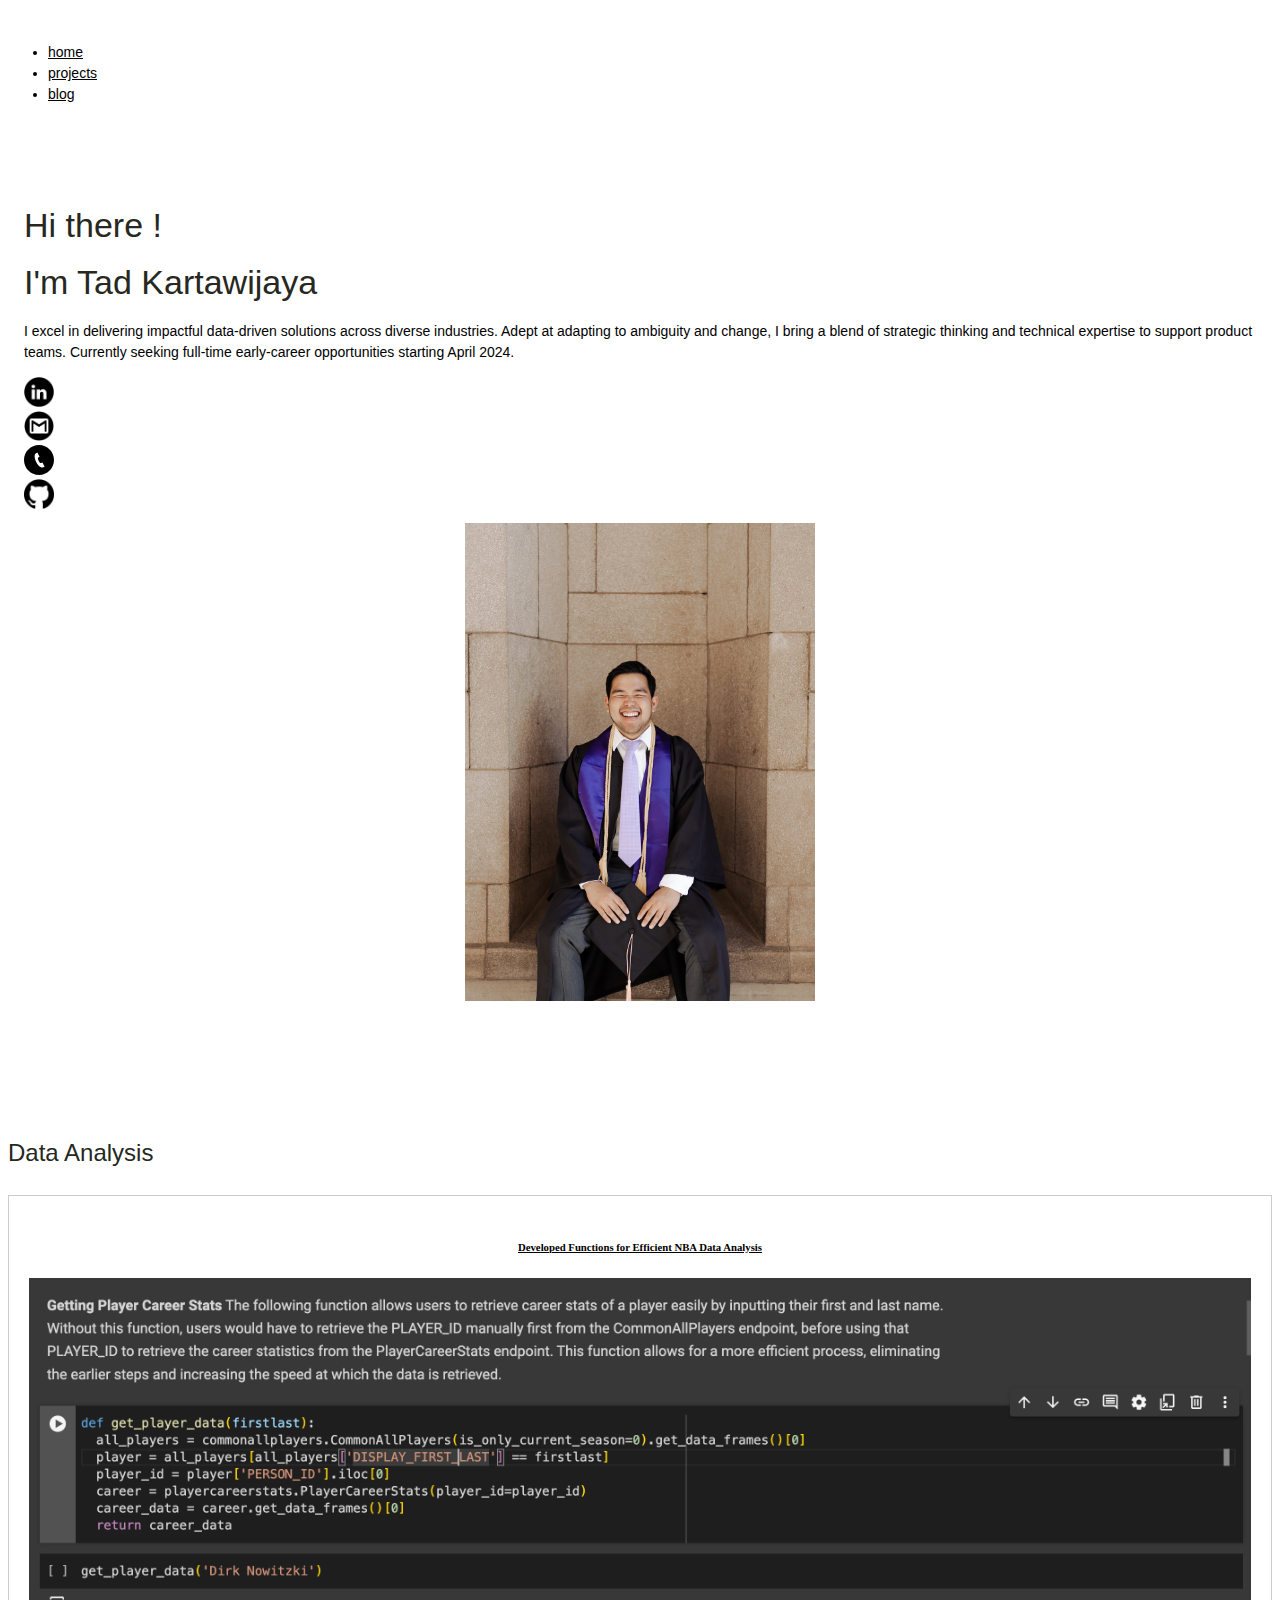
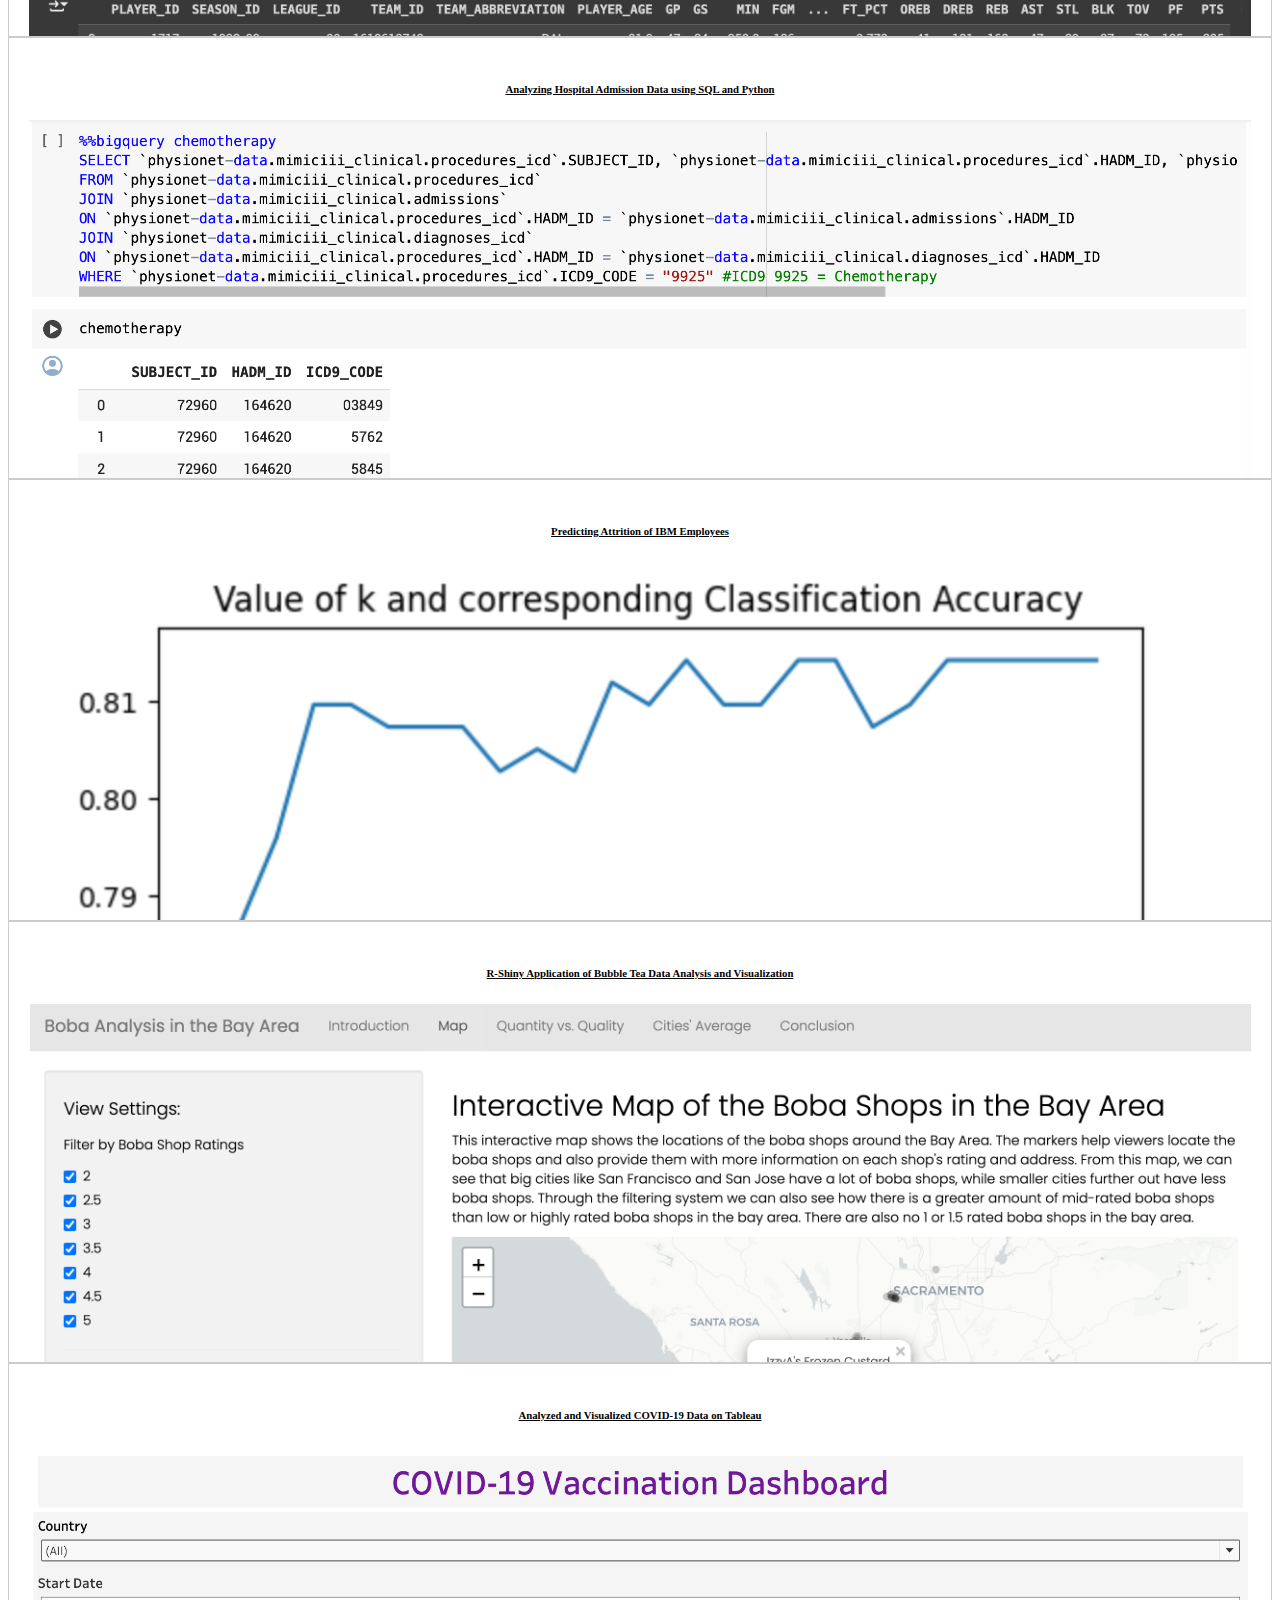
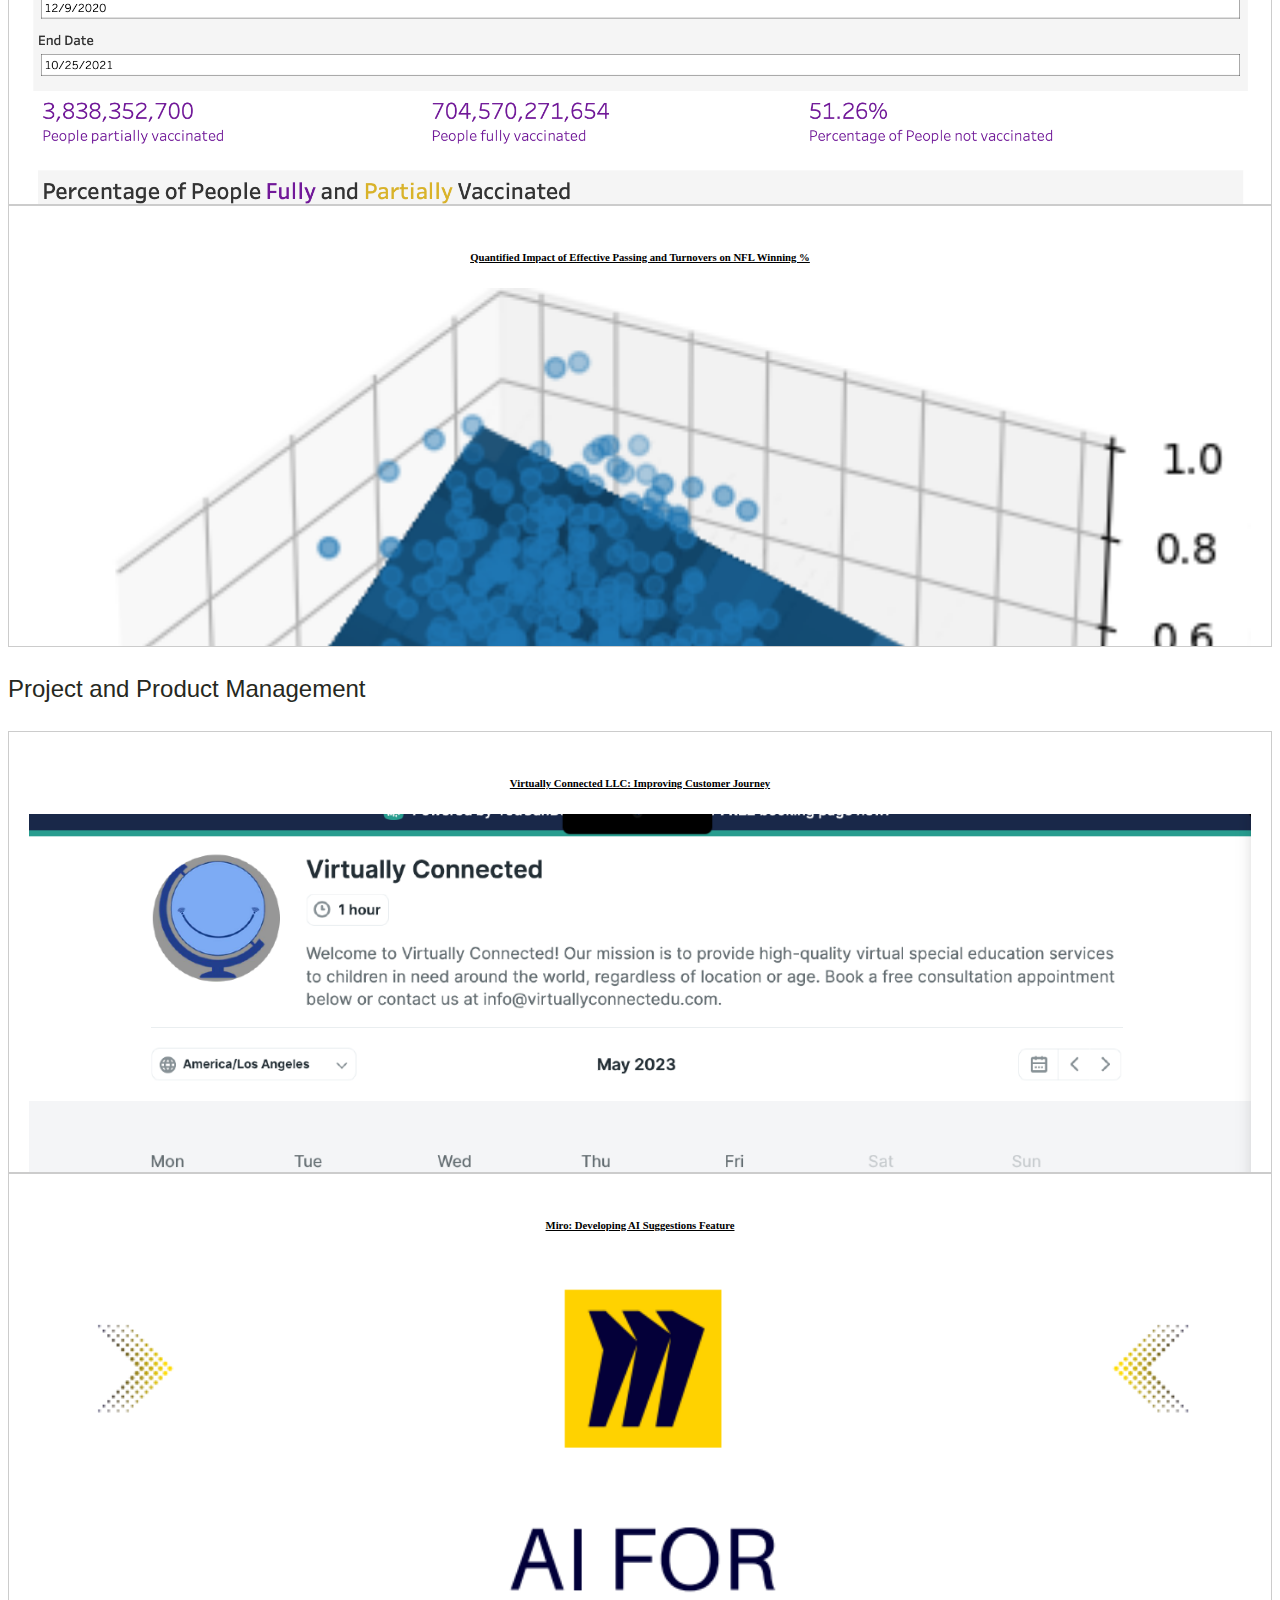
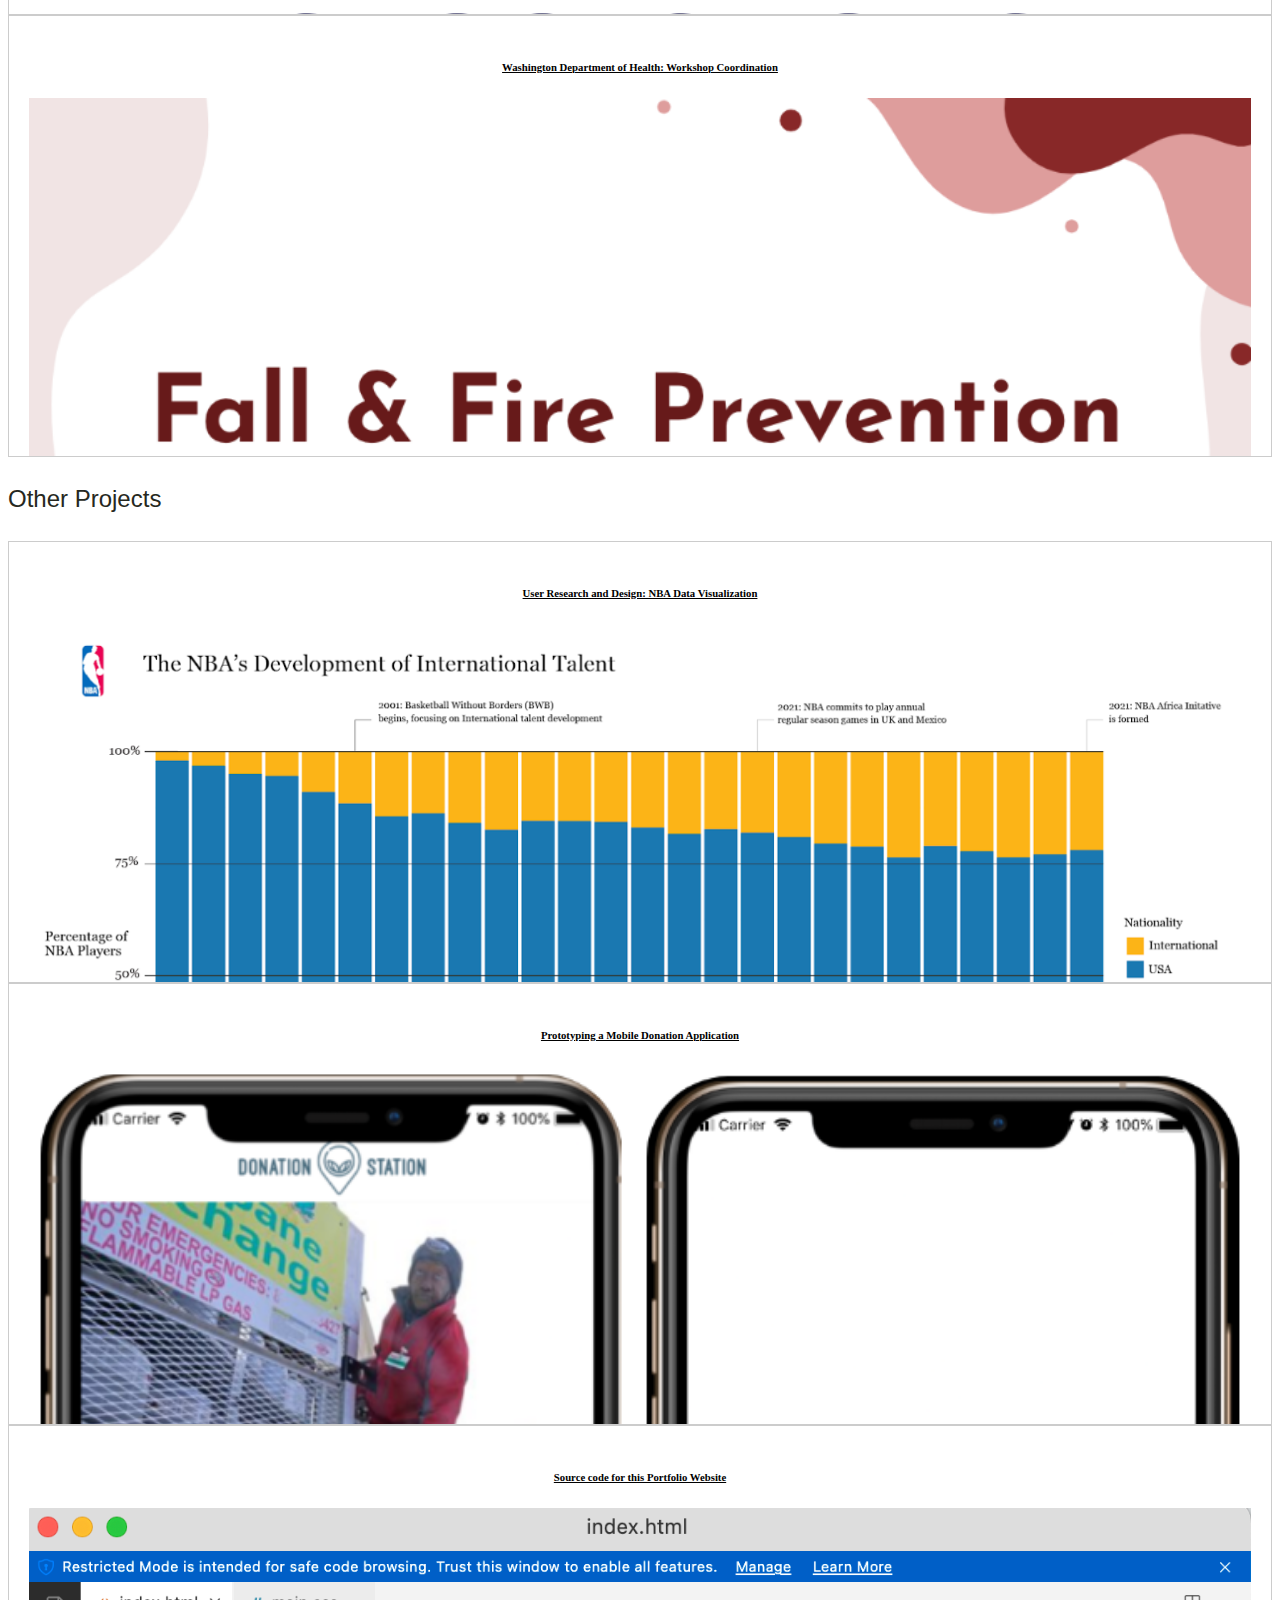
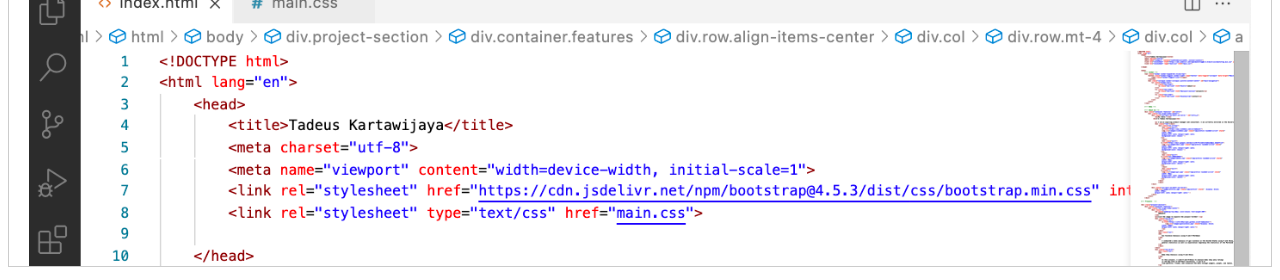
==== commit daec8b75: "done" ====
--- a/index.html
+++ b/index.html
@@ -88,6 +88,19 @@
         <h3>Data Analysis</h3>
         <div class="row">
             <div class="col-sm-12 col-md-4 mb-3">
+                <a href="https://colab.research.google.com/drive/1yCfq5hoANYtY3VZXj5VLqxXACNO8N5my#scrollTo=uqdUGQMjPgCQ">
+                    <div class="card">
+                        <div class="card-body">
+                            <h6 class="card-title">Developed Functions for Efficient NBA Data Analysis</h6>
+                            <img class="card-img-top" src="images/NBA.png" alt="Card image" style="width:100%">
+                            <p class="card-text">
+                                Developed 5 Python functions using the NBA's API to facilitate easy retrieval of player career statistics, visualization of points, rebounds, and assists over time, and comparison of per game counting stats with other players.
+                            </p>
+                        </div>
+                    </div>
+                </a>
+            </div>
+            <div class="col-sm-12 col-md-4 mb-3">
                 <a href="https://colab.research.google.com/drive/1Zw7A7VSEXfj_3MyPPBrWf5iE4h1ahXCr?authuser=0#scrollTo=J1Qr1-2MbK77"">
                 <div class="card">
                     <div class="card-body">
@@ -110,6 +123,28 @@
             </a>
             </div>
             <div class="col-sm-12 col-md-4 mb-3">
+                <a href="https://tadeusk.shinyapps.io/Boba-Analysis-in-the-Bay-Area/">
+                <div class="card">
+                    <div class="card-body">
+                        <h6 class="card-title">R-Shiny Application of Bubble Tea Data Analysis and Visualization</h6>
+                        <img class="card-img-top" src="images/boba.png" alt="Card image" style="width:100%">
+                        <p class="card-text">Visualized, analyzed, and communicated data insights regarding bubble tea in the Bay Area. </p>
+                    </div>
+                </div>
+            </a>
+            </div>
+            <div class="col-sm-12 col-md-4 mb-3">
+                <a href="https://public.tableau.com/shared/8QTY9HKXQ?:display_count=n&:origin=viz_share_link">
+                <div class="card">
+                    <div class="card-body">
+                        <h6 class="card-title">Analyzed and Visualized COVID-19 Data on Tableau</h6>
+                        <img class="card-img-top" src="images/tableau.png" alt="Card image" style="width:100%">
+                        <p class="card-text">Data analysis and visualization of publically available COVID-19 data, resulting in a tableau dashboard.</p>
+                    </div>
+                </div>
+            </a>
+            </div>
+            <div class="col-sm-12 col-md-4 mb-3">
                 <a href="https://colab.research.google.com/drive/1ygWsxD_pZjsfGptOvXhrxV0xMSwg1oHN#scrollTo=OkodcfN9Euco">
                 <div class="card">
                     <div class="card-body">
@@ -120,39 +155,7 @@
                 </div>
             </a>
             </div>
-            <div class="col-sm-12 col-md-4 mb-3">
-                <a href="https://tadeusk.shinyapps.io/Boba-Analysis-in-the-Bay-Area/">
-                <div class="card">
-                    <div class="card-body">
-                        <h6 class="card-title">R-Shiny Application of Bubble Tea Data Analysis and Visualization</h6>
-                        <img class="card-img-top" src="images/boba.png" alt="Card image" style="width:100%">
-                        <p class="card-text">Visualized, analyzed, and communicated data insights regarding bubble tea in the Bay Area. </p>
-                    </div>
-                </div>
-            </a>
-            </div>
-            <div class="col-sm-12 col-md-4 mb-3">
-                <a href="https://public.tableau.com/shared/8QTY9HKXQ?:display_count=n&:origin=viz_share_link">
-                <div class="card">
-                    <div class="card-body">
-                        <h6 class="card-title">Analyzed and Visualized COVID-19 Data on Tableau</h6>
-                        <img class="card-img-top" src="images/tableau.png" alt="Card image" style="width:100%">
-                        <p class="card-text">Data analysis and visualization of publically available COVID-19 data, resulting in a tableau dashboard.</p>
-                    </div>
-                </div>
-            </a>
-            </div>
-            <div class="col-sm-12 col-md-4 mb-3">
-                <a href="https://tadeusk12.github.io/fantasy_football/">
-                <div class="card">
-                    <div class="card-body">
-                        <h6 class="card-title">Discovered Fantasy Football Draft Day Values using SQL and R</h6>
-                        <img class="card-img-top" src="images/FantasyFootball.png" alt="Card image" style="width:100%">
-                        <p class="card-text">Fantasy Football Data Analysis utilizing SQL and R.</p>
-                    </div>
-                </div>
-                </a>
-            </div>
+            
         </div>
     </div>
     <div class="container">
--- a/main.css
+++ b/main.css
@@ -146,10 +146,12 @@
     padding: 20px;
     text-align: center;
     height: 400px;
+    word-wrap: break-word; /* Ensure long words are broken and wrap onto the next line */
+    overflow: hidden; /* Hide any content that exceeds the card's boundaries */
   }
   .card-img-top {
     max-width: 100%;
-    max-height: 80%;
+    max-height: 50%;
     height: auto;
     object-fit: cover;
   }
